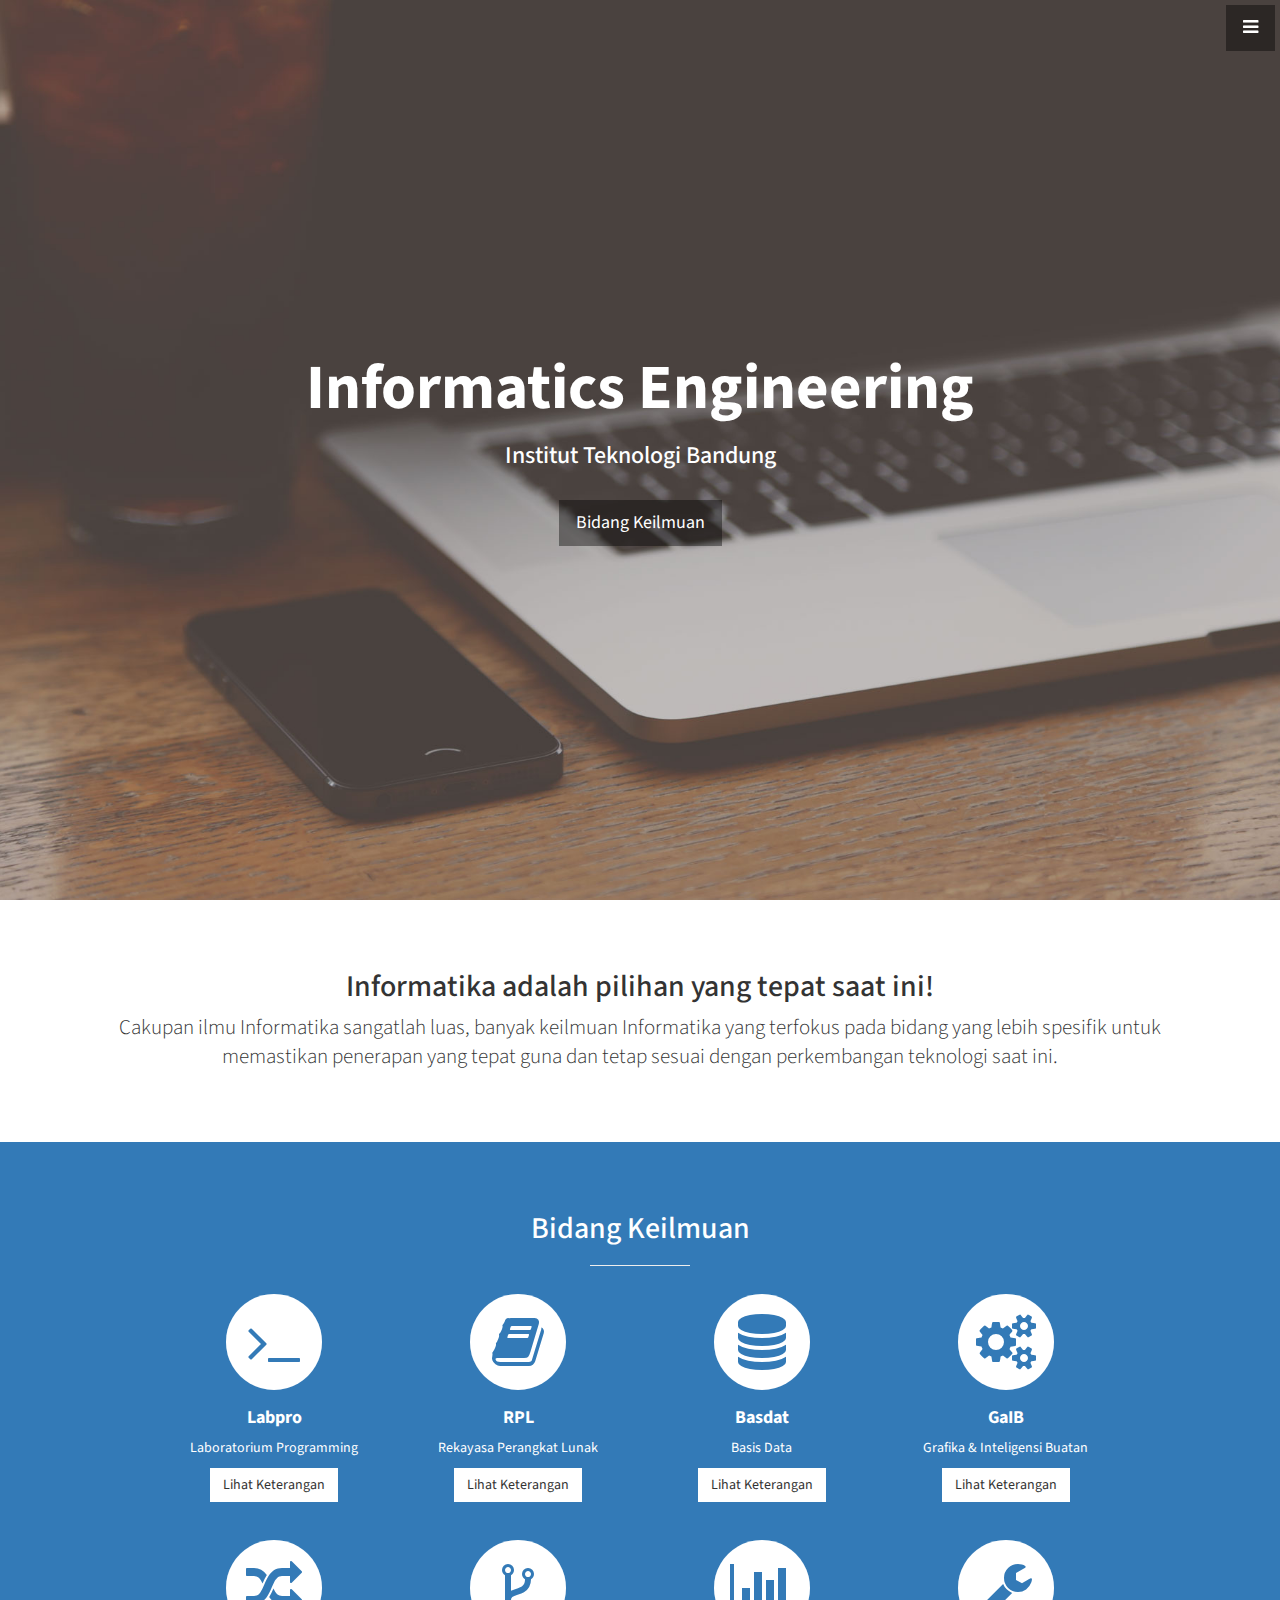
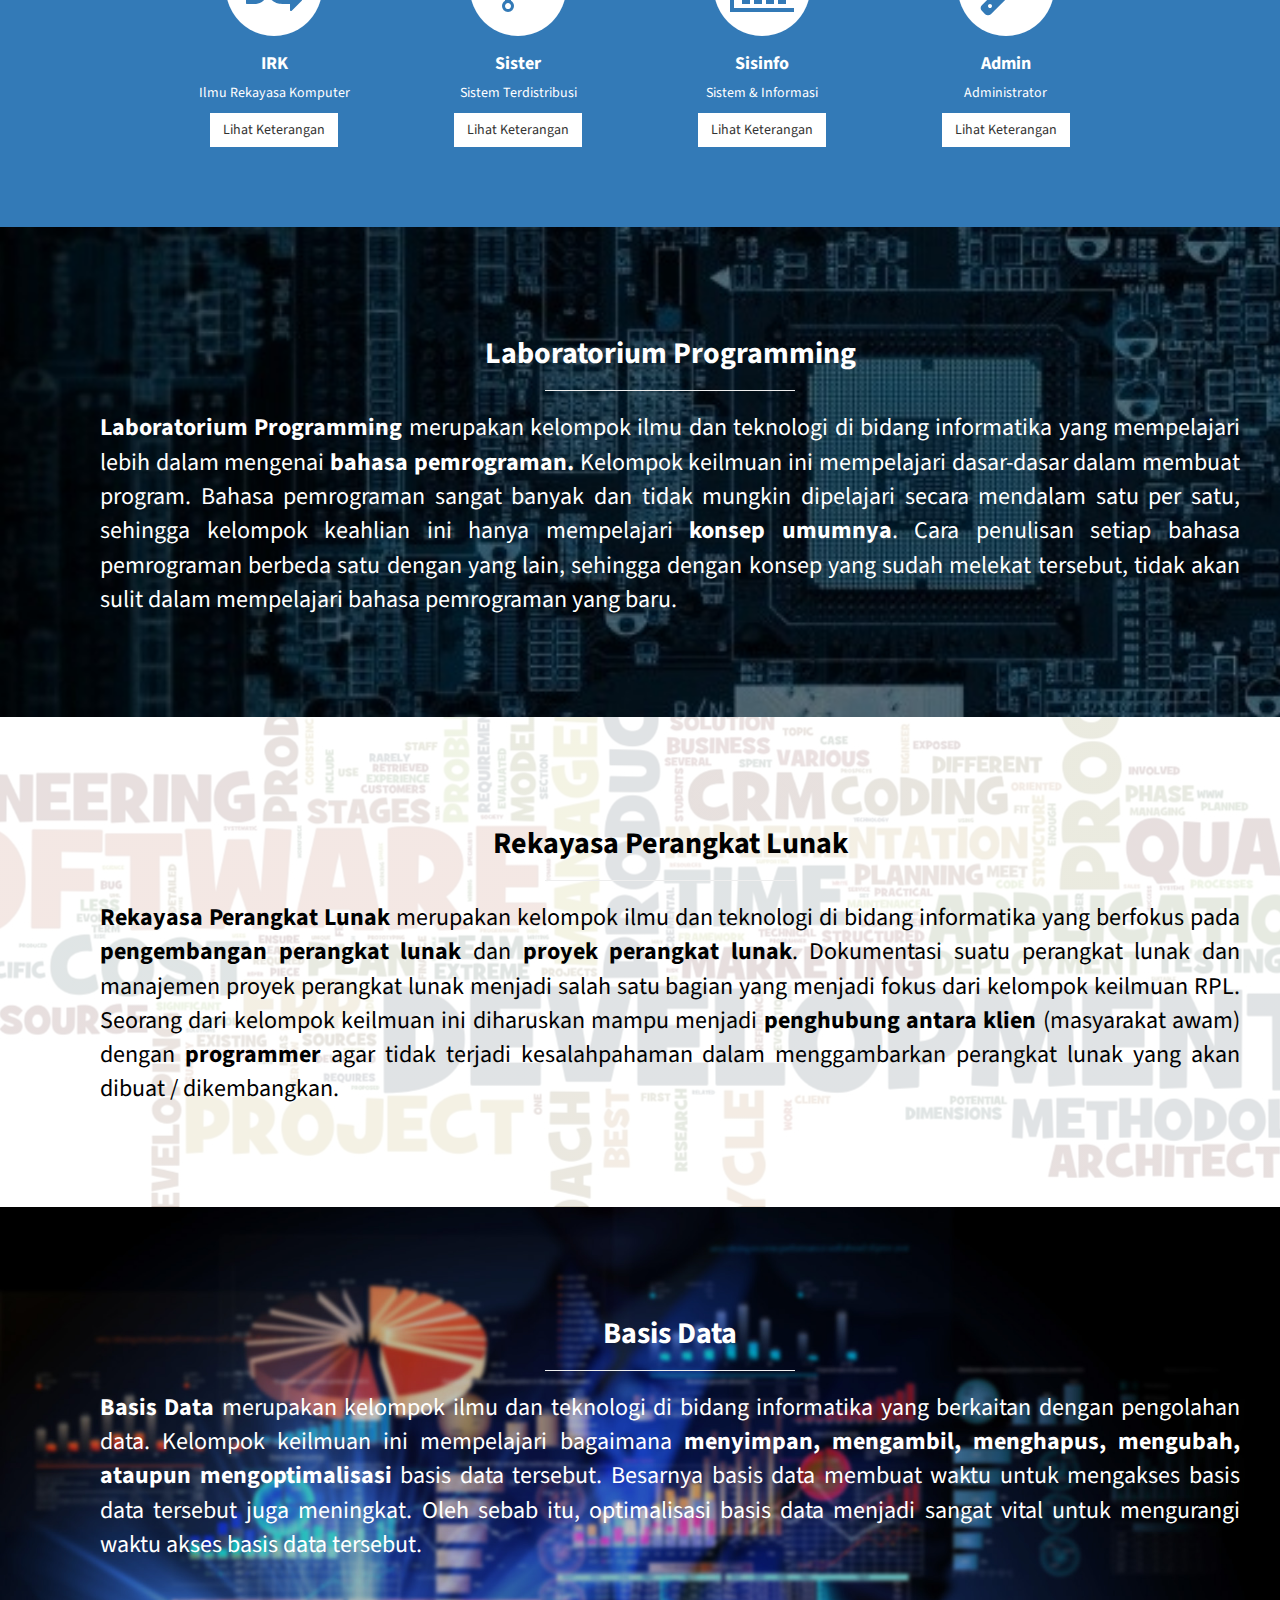
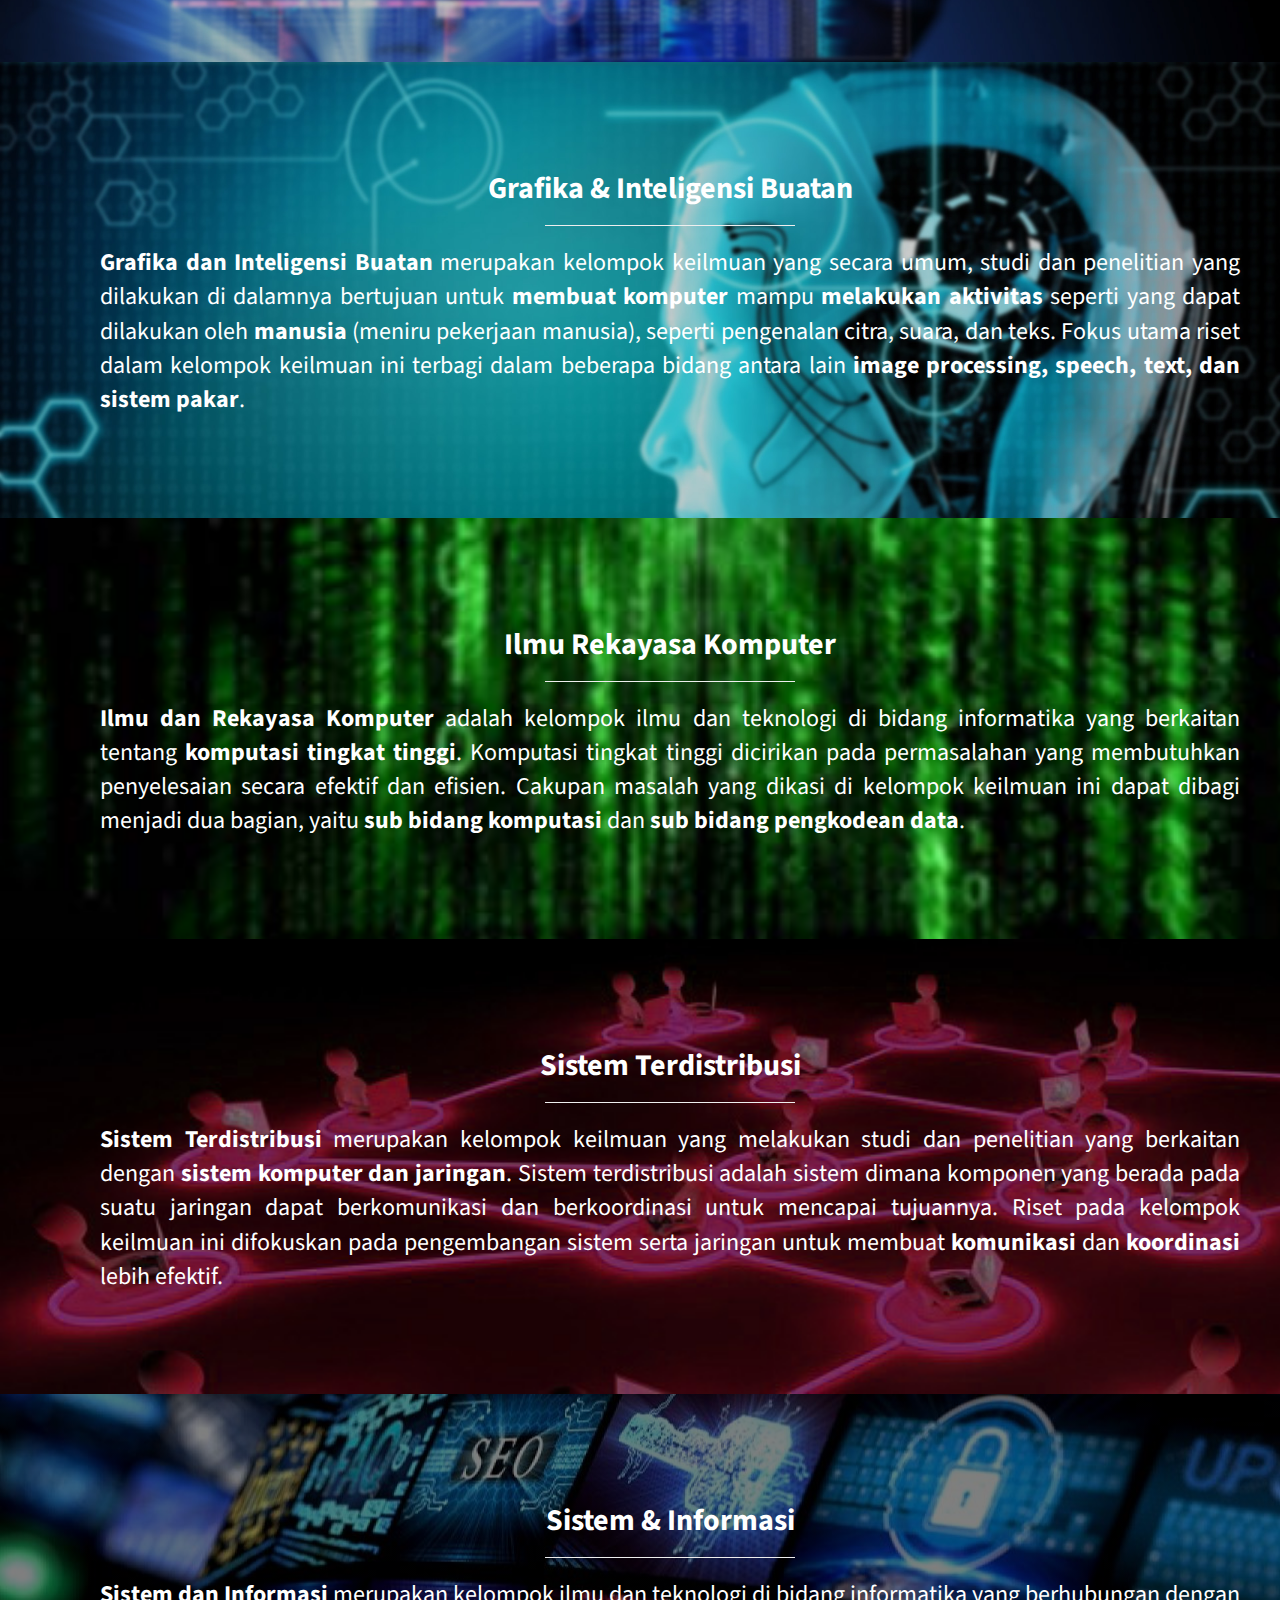
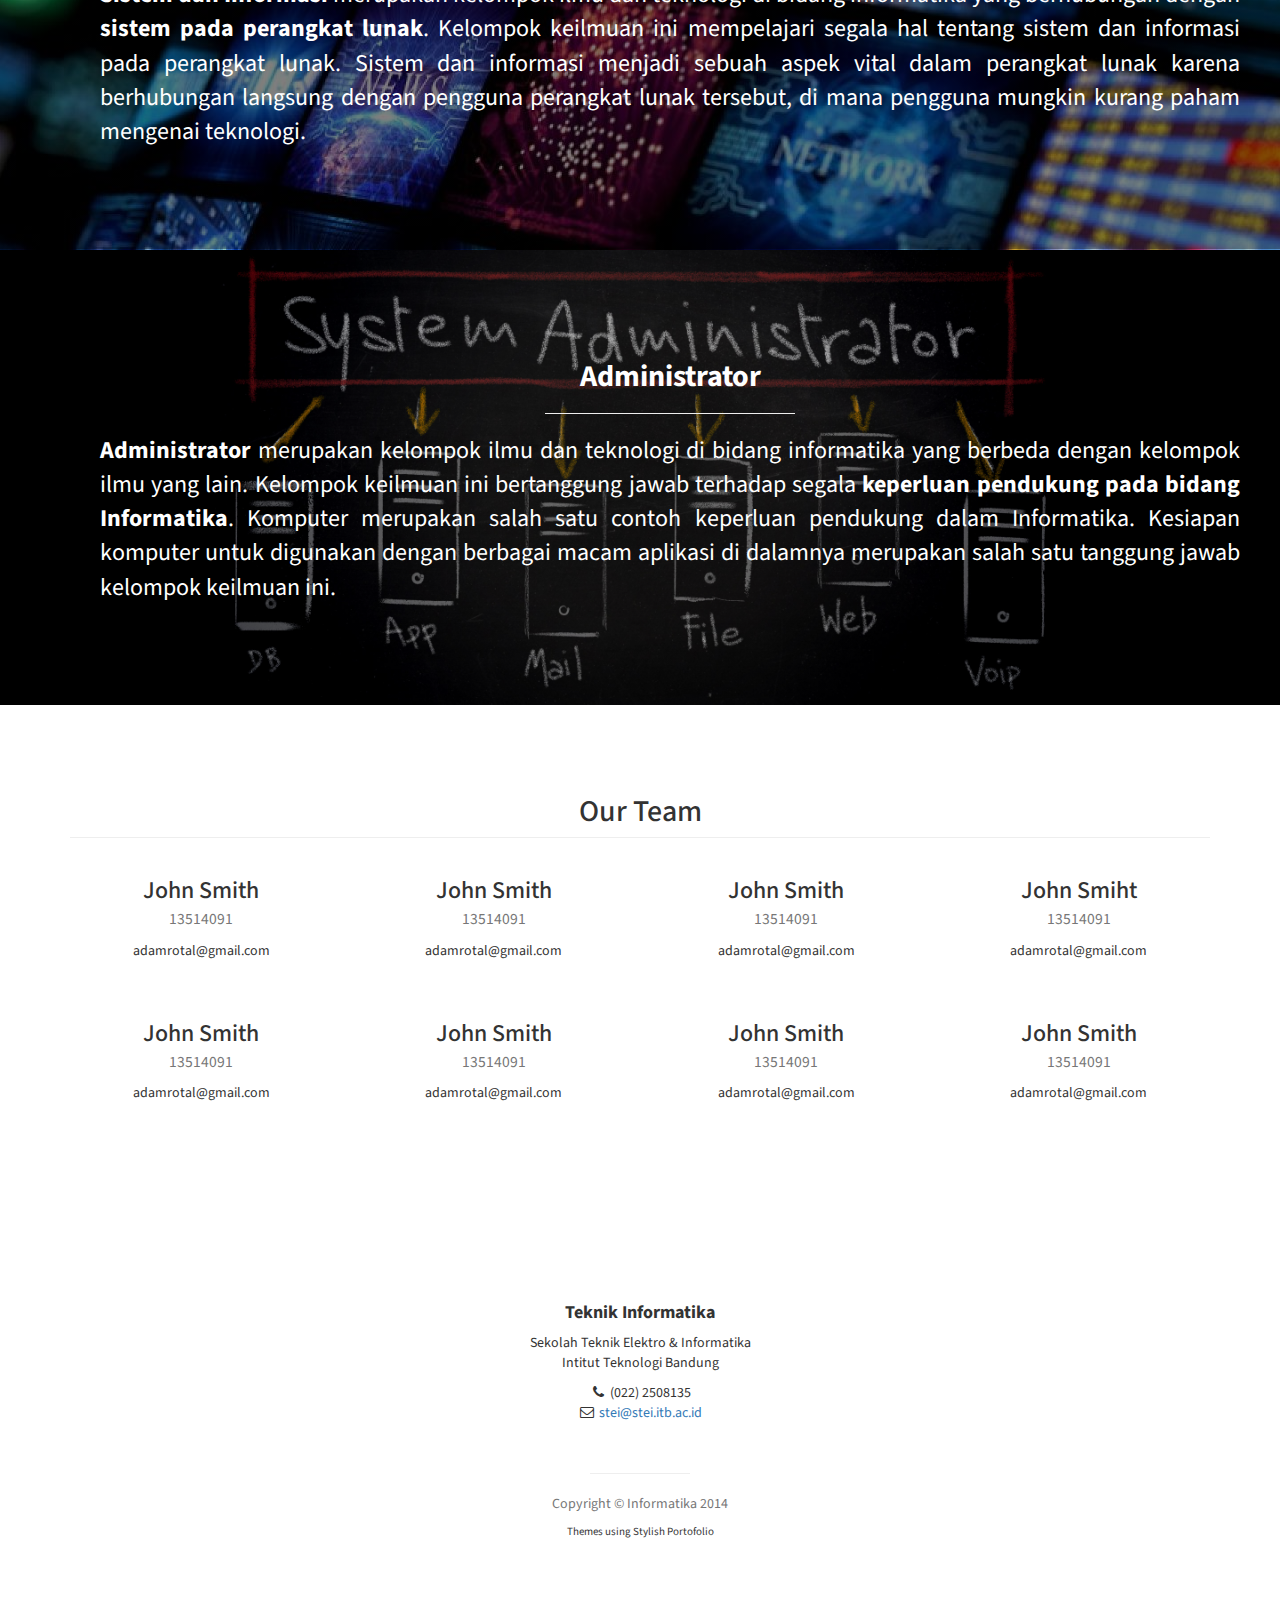
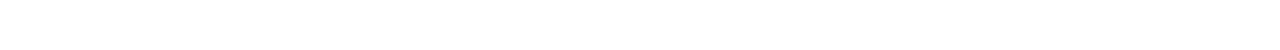
==== WebsitePsiper/index.html @ b6f02914 "edit sidebar" ====
<!DOCTYPE html>
<html lang="en">

<head>

    <meta charset="utf-8">
    <meta http-equiv="X-UA-Compatible" content="IE=edge">
    <meta name="viewport" content="width=device-width, initial-scale=1">
    <meta name="description" content="">
    <meta name="author" content="">

    <title>Website Informatika</title>

    <!-- Bootstrap Core CSS -->
    <link href="css/bootstrap.min.css" rel="stylesheet">

    <!-- Custom CSS -->
    <link href="css/stylish-portfolio.css" rel="stylesheet">

    <!-- Custom Fonts -->
    <link href="font-awesome/css/font-awesome.min.css" rel="stylesheet" type="text/css">
    <link href="https://fonts.googleapis.com/css?family=Source+Sans+Pro:300,400,700,300italic,400italic,700italic" rel="stylesheet" type="text/css">

</head>

<body>

    <!-- Navigation -->
    <a id="menu-toggle" href="#" class="btn btn-dark btn-lg toggle"><i class="fa fa-bars"></i></a>
    <nav id="sidebar-wrapper">
        <ul class="sidebar-nav">
            <a id="menu-close" href="#" class="btn btn-light btn-lg pull-right toggle"><i class="fa fa-times"></i></a>
            <li class="sidebar-brand">
                <a href="#top" onclick=$("#menu-close").click();>Home</a>
            </li>
            <li class="sidebar-brand">
                <a href="#about" onclick=$("#menu-close").click();>About</a>
            </li>
            <li class="sidebar-brand">
                <a href="#portfolio" onclick=$("#menu-close").click();>Our Team</a>
            </li>
            <li class="sidebar-brand">
                <a href="#contact" onclick=$("#menu-close").click();>Contact</a>
            </li>
        </ul>
    </nav>

    <!-- Header -->
    <header id="top" class="header" style="color:white">
        <div class="text-vertical-center">
            <h1>Informatics Engineering</h1>
            <h3>Institut Teknologi Bandung</h3>
            <br>
            <a href="#about" class="btn btn-dark btn-lg">Bidang Keilmuan</a>
        </div>
    </header>

    <!-- About -->
    <section id="about" class="about">
        <div class="container">
            <div class="row">
                <div class="col-lg-12 text-center">
                    <h2>Informatika adalah pilihan yang tepat saat ini!</h2>
                    <p class="lead">Cakupan ilmu Informatika sangatlah luas, banyak keilmuan Informatika yang terfokus pada bidang yang lebih spesifik untuk memastikan penerapan yang tepat guna dan tetap sesuai dengan perkembangan teknologi saat ini</a>.</p>
                </div>
            </div>
            <!-- /.row -->
        </div>
        <!-- /.container -->
    </section>

    <!-- Services -->
    <!-- The circle icons use Font Awesome's stacked icon classes. For more information, visit http://fontawesome.io/examples/ -->
    <section id="services" class="services bg-primary">
        <div class="container">
            <div class="row text-center">
                <div class="col-lg-10 col-lg-offset-1">
                    <h2>Bidang Keilmuan</h2>
                    <hr class="small">
                    <div class="row">
                        <div class="col-md-3 col-sm-6">
                            <div class="service-item">
                                <span class="fa-stack fa-4x">
                                <i class="fa fa-circle fa-stack-2x"></i>
                                <i class="fa fa-terminal fa-stack-1x text-primary"></i>
                            </span>
                                <h4>
                                    <strong>Labpro</strong>
                                </h4>
                                <p>Laboratorium Programming</p>
                                <a href="#labpro" class="btn btn-light">Lihat Keterangan</a>
                            </div>
                        </div>
                        <div class="col-md-3 col-sm-6">
                            <div class="service-item">
                                <span class="fa-stack fa-4x">
                                <i class="fa fa-circle fa-stack-2x"></i>
                                <i class="fa fa-book fa-stack-1x text-primary"></i>
                            </span>
                                <h4>
                                    <strong>RPL</strong>
                                </h4>
                                <p>Rekayasa Perangkat Lunak</p>
                                <a href="#rpl" class="btn btn-light">Lihat Keterangan</a>
                            </div>
                        </div>
                        <div class="col-md-3 col-sm-6">
                            <div class="service-item">
                                <span class="fa-stack fa-4x">
                                <i class="fa fa-circle fa-stack-2x"></i>
                                <i class="fa fa-database fa-stack-1x text-primary"></i>
                            </span>
                                <h4>
                                    <strong>Basdat</strong>
                                </h4>
                                <p>Basis Data</p>
                                <a href="#basdat" class="btn btn-light">Lihat Keterangan</a>
                            </div>
                        </div>
                        <div class="col-md-3 col-sm-6">
                            <div class="service-item">
                                <span class="fa-stack fa-4x">
                                <i class="fa fa-circle fa-stack-2x"></i>
                                <i class="fa fa-cogs fa-stack-1x text-primary"></i>
                            </span>
                                <h4>
                                    <strong>GaIB</strong>
                                </h4>
                                <p>Grafika &amp; Inteligensi Buatan</p>
                                <a href="#gaib" class="btn btn-light">Lihat Keterangan</a>
                            </div>
                        </div>
                        <div class="col-md-3 col-sm-6">
                            <div class="service-item">
                                <span class="fa-stack fa-4x">
                                <i class="fa fa-circle fa-stack-2x"></i>
                                <i class="fa fa-random fa-stack-1x text-primary"></i>
                            </span>
                                <h4>
                                    <strong>IRK</strong>
                                </h4>
                                <p>Ilmu Rekayasa Komputer</p>
                                <a href="#irk" class="btn btn-light">Lihat Keterangan</a>
                            </div>
                        </div>
                        <div class="col-md-3 col-sm-6">
                            <div class="service-item">
                                <span class="fa-stack fa-4x">
                                <i class="fa fa-circle fa-stack-2x"></i>
                                <i class="fa fa-code-fork fa-stack-1x text-primary"></i>
                            </span>
                                <h4>
                                    <strong>Sister</strong>
                                </h4>
                                <p>Sistem Terdistribusi</p>
                                <a href="#sister" class="btn btn-light">Lihat Keterangan</a>
                            </div>
                        </div>
                        <div class="col-md-3 col-sm-6">
                            <div class="service-item">
                                <span class="fa-stack fa-4x">
                                <i class="fa fa-circle fa-stack-2x"></i>
                                <i class="fa fa-bar-chart fa-stack-1x text-primary"></i>
                            </span>
                                <h4>
                                    <strong>Sisinfo</strong>
                                </h4>
                                <p>Sistem &amp; Informasi</p>
                                <a href="#sisinfo" class="btn btn-light">Lihat Keterangan</a>
                            </div>
                        </div>
                        <div class="col-md-3 col-sm-6">
                            <div class="service-item">
                                <span class="fa-stack fa-4x">
                                <i class="fa fa-circle fa-stack-2x"></i>
                                <i class="fa fa-wrench fa-stack-1x text-primary"></i>
                            </span>
                                <h4>
                                    <strong>Admin</strong>
                                </h4>
                                <p>Administrator</p>
                                <a href="#admin" class="btn btn-light">Lihat Keterangan</a>
                            </div>
                        </div>
                    
                    </div>
                    <!-- /.row (nested) -->
                </div>
                <!-- /.col-lg-10 -->
            </div>
            <!-- /.row -->
        </div>
        <!-- /.container -->
    </section>

    <!-- Labpro -->
    <section id="labpro" class="labpro" style="background-image: url(img/labpro.jpg); -o-background-size: cover;-webkit-background-size: cover; -moz-background-size: cover;">
        <div class="container">
            <div class="row">
                <div class="col-lg-12 text-center" style="Margin:30px; color:white">
					<br><br><br>
                    <h2><b>Laboratorium Programming</b></h2><hr style="width:250px">
                    <p style="text-align: justify; font-size:x-large"><b>Laboratorium Programming</b> merupakan kelompok ilmu dan teknologi di bidang informatika yang mempelajari lebih dalam mengenai <b>bahasa pemrograman.</b> Kelompok keilmuan ini mempelajari dasar-dasar dalam membuat program. Bahasa pemrograman sangat banyak dan tidak mungkin dipelajari secara mendalam satu per satu, sehingga kelompok keahlian ini hanya mempelajari <b>konsep umumnya</b>. Cara penulisan setiap bahasa pemrograman berbeda satu dengan yang lain, sehingga dengan konsep yang sudah melekat tersebut, tidak akan sulit dalam mempelajari bahasa pemrograman yang baru</a>.</p>
					<br><br><br>
				</div>
            </div>
            <!-- /.row -->
        </div>
        <!-- /.container -->
    </section>

    <!-- PRL -->
    <section id="rpl" class="rpl" style="background: linear-gradient(rgba(255, 255, 255, 0.85), rgba(255, 255, 255, 0.85)), url(img/rpl.jpg); background-position: center;">
        <div class="container">
            <div class="row">
                <div class="col-lg-12 text-center" style="Margin:30px; color:black;">
                    <br><br><br>
                    <h2><b>Rekayasa Perangkat Lunak</b></h2><hr style="width:250px">
                    <p style="text-align: justify; font-size:x-large"><b>Rekayasa Perangkat Lunak</b> merupakan kelompok ilmu dan teknologi di bidang informatika yang berfokus pada <b>pengembangan perangkat lunak</b> dan <b>proyek perangkat lunak</b>. Dokumentasi suatu perangkat lunak dan manajemen proyek perangkat lunak menjadi salah satu bagian yang menjadi fokus dari kelompok keilmuan RPL. Seorang dari kelompok keilmuan ini diharuskan mampu menjadi <b>penghubung antara klien</b> (masyarakat awam) dengan <b>programmer</b> agar tidak terjadi kesalahpahaman dalam menggambarkan perangkat lunak yang akan dibuat / dikembangkan</a>.</p>
                    <br><br><br>
               </div>
            </div>
            <!-- /.row -->
        </div>
        <!-- /.container -->
    </section>

    <!-- Basdat -->
    <section id="basdat" class="basdat" style="background-image: url(img/basdat.jpg); -o-background-size: cover;-webkit-background-size: cover; -moz-background-size: cover;">
        <div class="container">
            <div class="row">
                <div class="col-lg-12 text-center" style="Margin:30px; color:white">
					<br><br><br>
                    <h2><b>Basis Data</b></h2><hr style="width:250px">
                    <p style="text-align: justify; font-size:x-large"><b>Basis Data</b> merupakan kelompok ilmu dan teknologi di bidang informatika yang berkaitan dengan pengolahan data. Kelompok keilmuan ini mempelajari bagaimana <b>menyimpan, mengambil, menghapus, mengubah, ataupun mengoptimalisasi</b> basis data tersebut. Besarnya basis data membuat waktu untuk mengakses basis data tersebut juga meningkat. Oleh sebab itu, optimalisasi basis data menjadi sangat vital untuk mengurangi waktu akses basis data tersebut</a>.</p>
					<br><br><br>
				</div>
            </div>
            <!-- /.row -->
        </div>
        <!-- /.container -->
    </section>

    <!-- GAIB -->
    <section id="gaib" class="gaib" style="background-image: url(img/gaib.jpg); -o-background-size: cover;-webkit-background-size: cover; -moz-background-size: cover;">
        <div class="container">
            <div class="row">
                <div class="col-lg-12 text-center" style="Margin:30px; color:white">
					<br><br><br>
                    <h2><b>Grafika &amp; Inteligensi Buatan</b></h2><hr style="width:250px">
                    <p style="text-align: justify; font-size:x-large"><b>Grafika dan Inteligensi Buatan</b> merupakan kelompok keilmuan yang secara umum, studi dan penelitian yang dilakukan di dalamnya bertujuan untuk <b>membuat komputer</b> mampu <b>melakukan aktivitas</b> seperti yang dapat dilakukan oleh <b>manusia</b> (meniru pekerjaan manusia), seperti pengenalan citra, suara, dan teks. Fokus utama riset dalam kelompok keilmuan ini terbagi dalam beberapa bidang antara lain <b>image processing, speech, text, dan sistem pakar</b></a>.</p>
					<br><br><br>
				</div>
            </div>
            <!-- /.row -->
        </div>
        <!-- /.container -->
    </section>

    <!-- IRK -->
    <section id="irk" class="irk" style="background-image: url(img/irk.jpg); -o-background-size: cover;-webkit-background-size: cover; -moz-background-size: cover;">
        <div class="container">
            <div class="row">
                <div class="col-lg-12 text-center" style="Margin:30px; color:white">
                    <br><br><br>
					<h2><b>Ilmu Rekayasa Komputer</b></h2><hr style="width:250px">
                    <p style="text-align: justify; font-size:x-large"><b>Ilmu dan Rekayasa Komputer</b> adalah kelompok ilmu dan teknologi di bidang informatika yang berkaitan tentang <b>komputasi tingkat tinggi</b>. Komputasi tingkat tinggi dicirikan pada permasalahan yang membutuhkan penyelesaian secara efektif dan efisien. Cakupan masalah yang dikasi di kelompok keilmuan ini dapat dibagi menjadi dua bagian, yaitu <b>sub bidang komputasi</b> dan <b>sub bidang pengkodean data</b></a>.</p>
					<br><br><br>
                </div>
            </div>
            <!-- /.row -->
        </div>
        <!-- /.container -->
    </section>

    <!-- Sister -->
    <section id="sister" class="sister" style="background-image: url(img/sister.jpg); -o-background-size: cover;-webkit-background-size: cover; -moz-background-size: cover;">
        <div class="container">
            <div class="row">
                <div class="col-lg-12 text-center" style="Margin:30px; color:white">
					<br><br><br>
                    <h2><b>Sistem Terdistribusi</b></h2><hr style="width:250px">
                    <p style="text-align: justify; font-size:x-large"><b>Sistem Terdistribusi</b> merupakan kelompok keilmuan yang melakukan studi dan penelitian yang berkaitan dengan <b>sistem komputer dan jaringan</b>. Sistem terdistribusi adalah sistem dimana komponen yang berada pada suatu jaringan dapat berkomunikasi dan berkoordinasi untuk mencapai tujuannya. Riset pada kelompok keilmuan ini difokuskan pada pengembangan sistem serta jaringan untuk membuat <b>komunikasi</b> dan <b>koordinasi</b> lebih efektif</a>.</p>
					<br><br><br>
				</div>
            </div>
            <!-- /.row -->
        </div>
        <!-- /.container -->
    </section>

    <!-- Sisinfo -->
    <section id="sisinfo" class="sisinfo" style="background: linear-gradient(rgba(0, 0, 0, 0.5), rgba(0, 0, 0, 0.5)), url(img/si.jpg); background-position: bottom;">
        <div class="container">
            <div class="row">
                <div class="col-lg-12 text-center" style="Margin:30px; color:white">
					<br><br><br>
					<h2><b>Sistem &amp; Informasi</b></h2><hr style="width:250px">
                   <p style="text-align: justify; font-size:x-large"><b>Sistem dan Informasi</b> merupakan kelompok ilmu dan teknologi di bidang informatika yang berhubungan dengan <b>sistem pada perangkat lunak</b>. Kelompok keilmuan ini mempelajari segala hal tentang sistem dan informasi pada perangkat lunak. Sistem dan informasi menjadi sebuah aspek vital dalam perangkat lunak karena berhubungan langsung dengan pengguna perangkat lunak tersebut, di mana pengguna mungkin kurang paham mengenai teknologi</a>.</p>
					<br><br><br>
				</div>
            </div>
            <!-- /.row -->
        </div>
        <!-- /.container -->
    </section>

    <!-- Admin -->
    <section id="admin" class="admin" style="background: linear-gradient(rgba(0,0,0,0.3), rgba(0, 0, 0, 0.3)), url(img/admin1.jpg), linear-gradient(rgba(0,0,0,1), rgba(0, 0, 0, 1)); -o-background-size: auto 100%;-webkit-background-size: auto 100%; -moz-background-size: auto 100%; background-repeat: no-repeat; background-position: center;">
        <div class="container">
            <div class="row">
                <div class="col-lg-12 text-center" style="Margin:30px; color:white">
					<br><br><br>
                    <h2><b>Administrator</b></h2><hr style="width:250px">
                    <p style="text-align: justify; font-size:x-large"><b>Administrator</b> merupakan kelompok ilmu dan teknologi di bidang informatika yang berbeda dengan kelompok ilmu yang lain. Kelompok keilmuan ini bertanggung jawab terhadap segala <b>keperluan pendukung pada bidang Informatika</b>. Komputer merupakan salah satu contoh keperluan pendukung dalam Informatika. Kesiapan komputer untuk digunakan dengan berbagai macam aplikasi di dalamnya merupakan salah satu tanggung jawab kelompok keilmuan ini</a>.</p>
					<br><br><br>
				</div>
            </div>
            <!-- /.row -->
        </div>
        <!-- /.container -->
    </section> 

    <!-- Portfolio -->
    <section id="portfolio" class="portfolio">
        <div class="container">
            <div class="row">
                 <div class="col-lg-12">
                    <h2 class="page-header"><center>Our Team</center></h2>
                </div>
                <div class="col-lg-3 col-sm-6 text-center" style="margin-bottom: 30px;">
                    <img class="img-circle img-responsive img-center" src="http://placehold.it/200x200" alt="">
                    <h3>John Smith<br>
                        <small>13514091</small>
                    </h3>
                    <p>adamrotal@gmail.com</p>
                </div>
                <div class="col-lg-3 col-sm-6 text-center" style="margin-bottom: 30px;">
                    <img class="img-circle img-responsive img-center" src="http://placehold.it/200x200" alt="">
                    <h3>John Smith<br>
                        <small>13514091</small>
                    </h3>
                    <p>adamrotal@gmail.com</p>
                </div>
                <div class="col-lg-3 col-sm-6 text-center" style="margin-bottom: 30px;">
                    <img class="img-circle img-responsive img-center" src="http://placehold.it/200x200" alt="">
                    <h3>John Smith<br>
                        <small>13514091</small>
                    </h3>
                    <p>adamrotal@gmail.com</p>
                </div>
                <div class="col-lg-3 col-sm-6 text-center" style="margin-bottom: 30px;">
                    <img class="img-circle img-responsive img-center" src="http://placehold.it/200x200" alt="">
                    <h3>John Smiht<br>
                        <small>13514091</small>
                    </h3>
                    <p>adamrotal@gmail.com</p>
                </div>
                <div class="col-lg-3 col-sm-6 text-center" style="margin-bottom: 30px;">
                    <img class="img-circle img-responsive img-center" src="http://placehold.it/200x200" alt="">
                    <h3>John Smith<br>
                        <small>13514091</small>
                    </h3>
                    <p>adamrotal@gmail.com</p>
                </div>
                <div class="col-lg-3 col-sm-6 text-center" style="margin-bottom: 30px;">
                    <img class="img-circle img-responsive img-center" src="http://placehold.it/200x200" alt="">
                    <h3>John Smith<br>
                        <small>13514091</small>
                    </h3>
                    <p>adamrotal@gmail.com</p>
                </div>
                <div class="col-lg-3 col-sm-6 text-center" style="margin-bottom: 30px;">
                    <img class="img-circle img-responsive img-center" src="http://placehold.it/200x200" alt="">
                    <h3>John Smith<br>
                        <small>13514091</small>
                    </h3>
                    <p>adamrotal@gmail.com</p>
                </div>
                <div class="col-lg-3 col-sm-6 text-center" style="margin-bottom: 30px;">
                    <img class="img-circle img-responsive img-center" src="http://placehold.it/200x200" alt="">
                    <h3>John Smith<br>
                        <small>13514091</small>
                    </h3>
                    <p>adamrotal@gmail.com</p>
                </div>
                <!-- /.col-lg-10 -->
            </div>
            <!-- /.row -->
        </div>
        <!-- /.container -->
    </section>

    <!-- Footer -->
    <footer>
        <div id="contact" class="container">
            <div class="row">
                <div class="col-lg-10 col-lg-offset-1 text-center">
                    <h4><strong>Teknik Informatika</strong>
                    </h4>
                    <p>Sekolah Teknik Elektro &amp; Informatika
                        <br>Intitut Teknologi Bandung</p>
                    <ul class="list-unstyled">
                        <li><i class="fa fa-phone fa-fw"></i> (022) 2508135</li>
                        <li><i class="fa fa-envelope-o fa-fw"></i> <a href="mailto:stei@stei.itb.ac.id">stei@stei.itb.ac.id</a>
                        </li>
                    </ul>
                    <br>
                    <hr class="small">
                    <p class="text-muted">Copyright &copy; Informatika 2014</p>
                    <p style="font-size:11px">Themes using Stylish Portofolio</p> 
                </div>
            </div>
        </div>
        <a id="to-top" href="#top" class="btn btn-dark btn-lg"><i class="fa fa-chevron-up fa-fw fa-1x"></i></a>
    </footer>

    <!-- jQuery -->
    <script src="js/jquery.js"></script>

    <!-- Bootstrap Core JavaScript -->
    <script src="js/bootstrap.min.js"></script>

    <!-- Custom Theme JavaScript -->
    <script>
    // Closes the sidebar menu
    $("#menu-close").click(function(e) {
        e.preventDefault();
        $("#sidebar-wrapper").toggleClass("active");
    });
    // Opens the sidebar menu
    $("#menu-toggle").click(function(e) {
        e.preventDefault();
        $("#sidebar-wrapper").toggleClass("active");
    });
    // Scrolls to the selected menu item on the page
    $(function() {
        $('a[href*=#]:not([href=#],[data-toggle],[data-target],[data-slide])').click(function() {
            if (location.pathname.replace(/^\//, '') == this.pathname.replace(/^\//, '') || location.hostname == this.hostname) {
                var target = $(this.hash);
                target = target.length ? target : $('[name=' + this.hash.slice(1) + ']');
                if (target.length) {
                    $('html,body').animate({
                        scrollTop: target.offset().top
                    }, 1000);
                    return false;
                }
            }
        });
    });
    //#to-top button appears after scrolling
    var fixed = false;
    $(document).scroll(function() {
        if ($(this).scrollTop() > 250) {
            if (!fixed) {
                fixed = true;
                // $('#to-top').css({position:'fixed', display:'block'});
                $('#to-top').show("slow", function() {
                    $('#to-top').css({
                        position: 'fixed',
                        display: 'block'
                    });
                });
            }
        } else {
            if (fixed) {
                fixed = false;
                $('#to-top').hide("slow", function() {
                    $('#to-top').css({
                        display: 'none'
                    });
                });
            }
        }
    });
    // Disable Google Maps scrolling
    // See http://stackoverflow.com/a/25904582/1607849
    // Disable scroll zooming and bind back the click event
    var onMapMouseleaveHandler = function(event) {
        var that = $(this);
        that.on('click', onMapClickHandler);
        that.off('mouseleave', onMapMouseleaveHandler);
        that.find('iframe').css("pointer-events", "none");
    }
    var onMapClickHandler = function(event) {
            var that = $(this);
            // Disable the click handler until the user leaves the map area
            that.off('click', onMapClickHandler);
            // Enable scrolling zoom
            that.find('iframe').css("pointer-events", "auto");
            // Handle the mouse leave event
            that.on('mouseleave', onMapMouseleaveHandler);
        }
        // Enable map zooming with mouse scroll when the user clicks the map
    $('.map').on('click', onMapClickHandler);
    </script>

</body>

</html>
---- WebsitePsiper/css/stylish-portfolio.css ----
/*!
 * Start Bootstrap - Stylish Portfolio (http://startbootstrap.com/)
 * Copyright 2013-2016 Start Bootstrap
 * Licensed under MIT (https://github.com/BlackrockDigital/startbootstrap/blob/gh-pages/LICENSE)
 */

/* Global Styles */

html,
body {
    width: 100%;
    height: 100%;
}

body {
    font-family: "Source Sans Pro","Helvetica Neue",Helvetica,Arial,sans-serif;
}

.text-vertical-center {
    display: table-cell;
    text-align: center;
    vertical-align: middle;
}

.text-vertical-center h1 {
    margin: 0;
    padding: 0;
    font-size: 4.5em;
    font-weight: 700;
}

/* Custom Button Styles */

.btn-dark {
    border-radius: 0;
    color: #fff;
    background-color: rgba(0,0,0,0.4);
}

.btn-dark:hover,
.btn-dark:focus,
.btn-dark:active {
    color: #fff;
    background-color: rgba(0,0,0,0.7);
}

.btn-light {
    border-radius: 0;
    color: #333;
    background-color: rgb(255,255,255);
}

.btn-light:hover,
.btn-light:focus,
.btn-light:active {
    color: #333;
    background-color: rgba(255,255,255,0.8);
}

/* Custom Horizontal Rule */

hr.small {
    max-width: 100px;
}

/* Side Menu */

#sidebar-wrapper {
    z-index: 1000;
    position: fixed;
    right: 0;
    width: 250px;
    height: 100%;
    transform: translateX(250px);
    overflow-y: auto;
    background: #222;
    -webkit-transition: all 0.4s ease 0s;
    -moz-transition: all 0.4s ease 0s;
    -ms-transition: all 0.4s ease 0s;
    -o-transition: all 0.4s ease 0s;
    transition: all 0.4s ease 0s;
}

.sidebar-nav {
    position: absolute;
    top: 0;
    width: 250px;
    margin: 0;
    padding: 0;
    list-style: none;
}

.sidebar-nav li {
    text-indent: 20px;
    line-height: 40px;
}

.sidebar-nav li a {
    display: block;
    text-decoration: none;
    color: #999;
}

.sidebar-nav li a:hover {
    text-decoration: none;
    color: #fff;
    background: rgba(255,255,255,0.2);
}

.sidebar-nav li a:active,
.sidebar-nav li a:focus {
    text-decoration: none;
}

.sidebar-nav > .sidebar-brand {
    height: 55px;
    font-size: 18px;
    line-height: 55px;
}

.sidebar-nav > .sidebar-brand a {
    color: #999;
}

.sidebar-nav > .sidebar-brand a:hover {
    color: #fff;
    background: none;
}

#menu-toggle {
    z-index: 1;
    position: fixed;
    top: 0;
    right: 0;
}

#sidebar-wrapper.active {
    right: 250px;
    width: 250px;
    -webkit-transition: all 0.4s ease 0s;
    -moz-transition: all 0.4s ease 0s;
    -ms-transition: all 0.4s ease 0s;
    -o-transition: all 0.4s ease 0s;
    transition: all 0.4s ease 0s;
}

.toggle {
    margin: 5px 5px 0 0;
}

/* Header */

.header {
    display: table;
    position: relative;
    width: 100%;
    height: 100%;
    background: url(../img/bg.jpg) no-repeat center center scroll;
    -webkit-background-size: cover;
    -moz-background-size: cover;
    background-size: cover;
    -o-background-size: cover;
}

/* About */

.about {
    padding: 50px 0;
}

/* Services */

.services {
    padding: 50px 0;
}

.service-item {
    margin-bottom: 30px;
}

/* Callout */

.callout {
    display: table;
    width: 100%;
    height: 400px;
    color: #fff;
    background: url(../img/callout.jpg) no-repeat center center scroll;
    -webkit-background-size: cover;
    -moz-background-size: cover;
    background-size: cover;
    -o-background-size: cover;
}

/* Portfolio */

.portfolio {
    padding: 50px 0;
}

.portfolio-item {
    margin-bottom: 30px;
}

.img-portfolio {
    margin: 0 auto;
}

.img-portfolio:hover {
    opacity: 0.8;
}

/* Call to Action */

.call-to-action {
    padding: 50px 0;
}

.call-to-action .btn {
    margin: 10px;
}

/* Map */

.map {
    height: 500px;
}

@media(max-width:768px) {
    .map {
        height: 75%;
    }
}

.map iframe {
    pointer-events: none;
}

/* Footer */

footer {
    padding: 100px 0;
}

#to-top {
  display: none;
  position: fixed;
  bottom: 5px;
  right: 5px;
}

.img-center {
    margin: 0 auto;
}
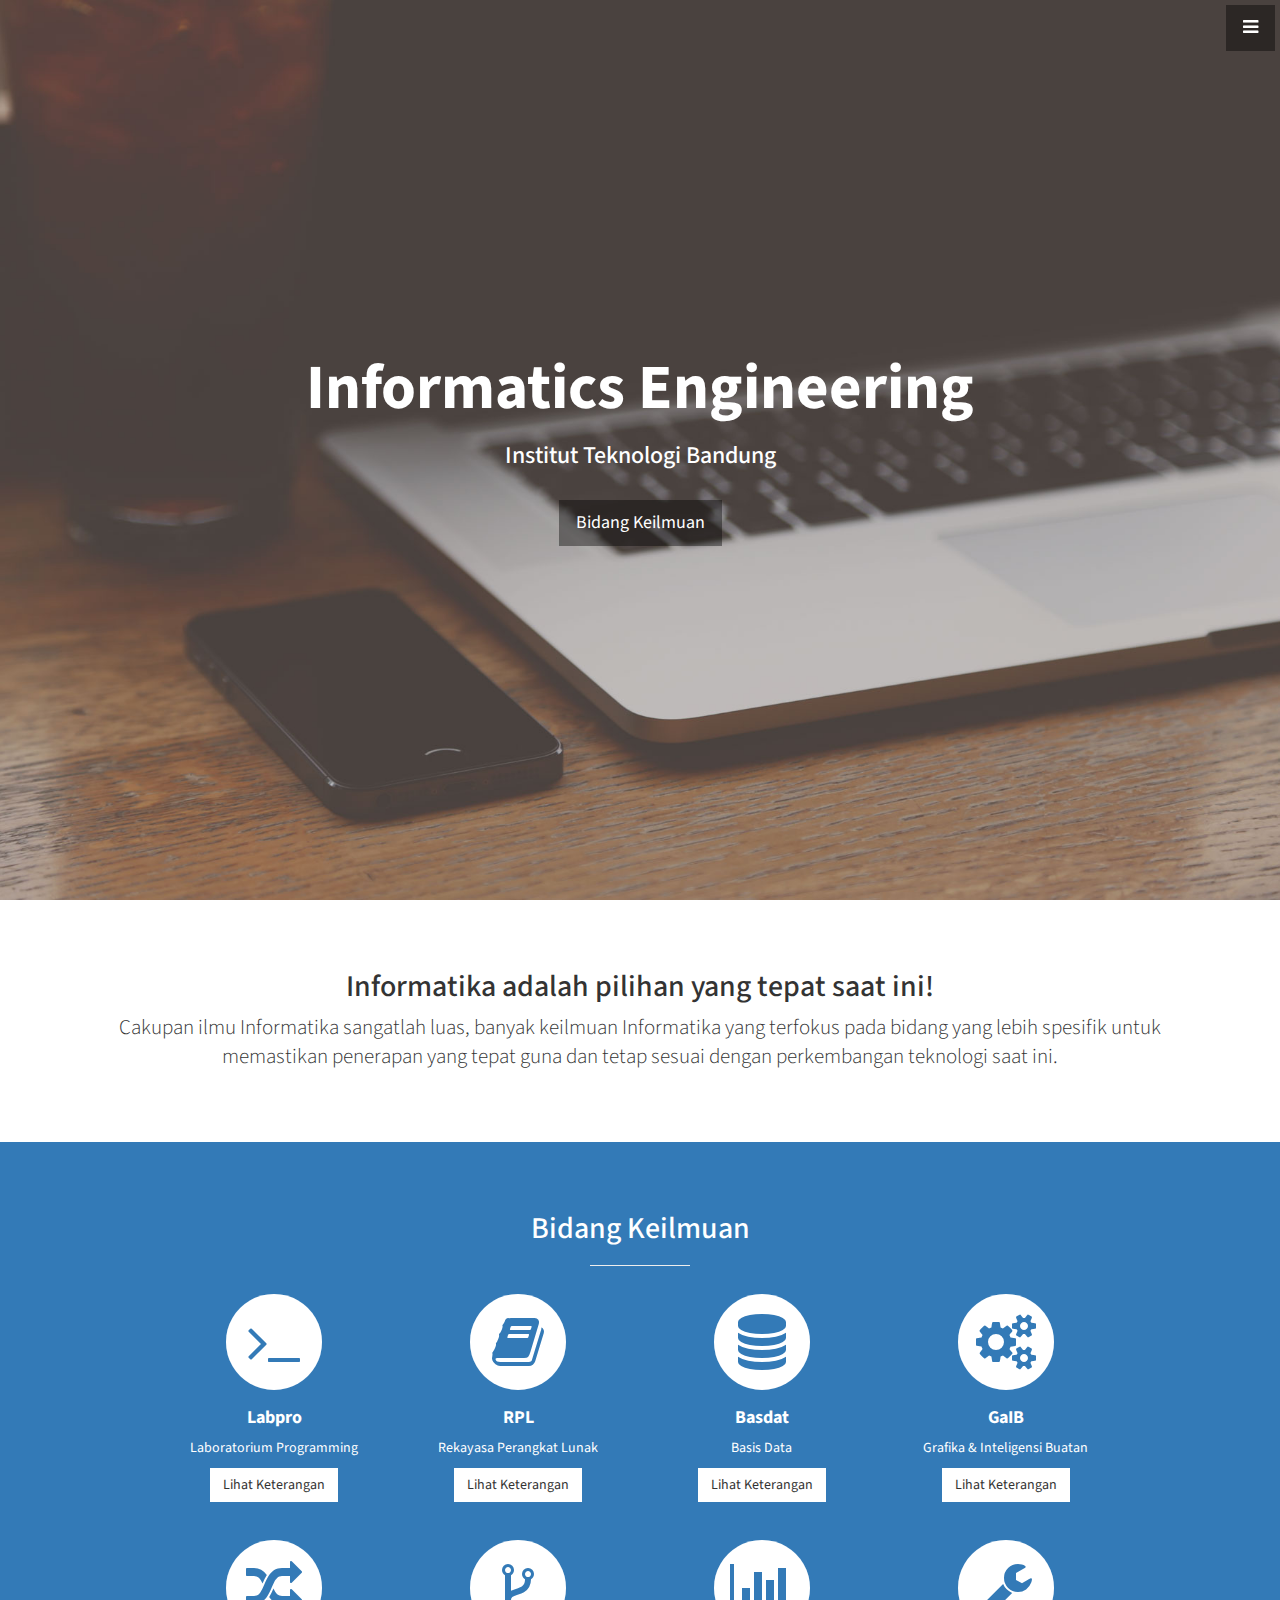
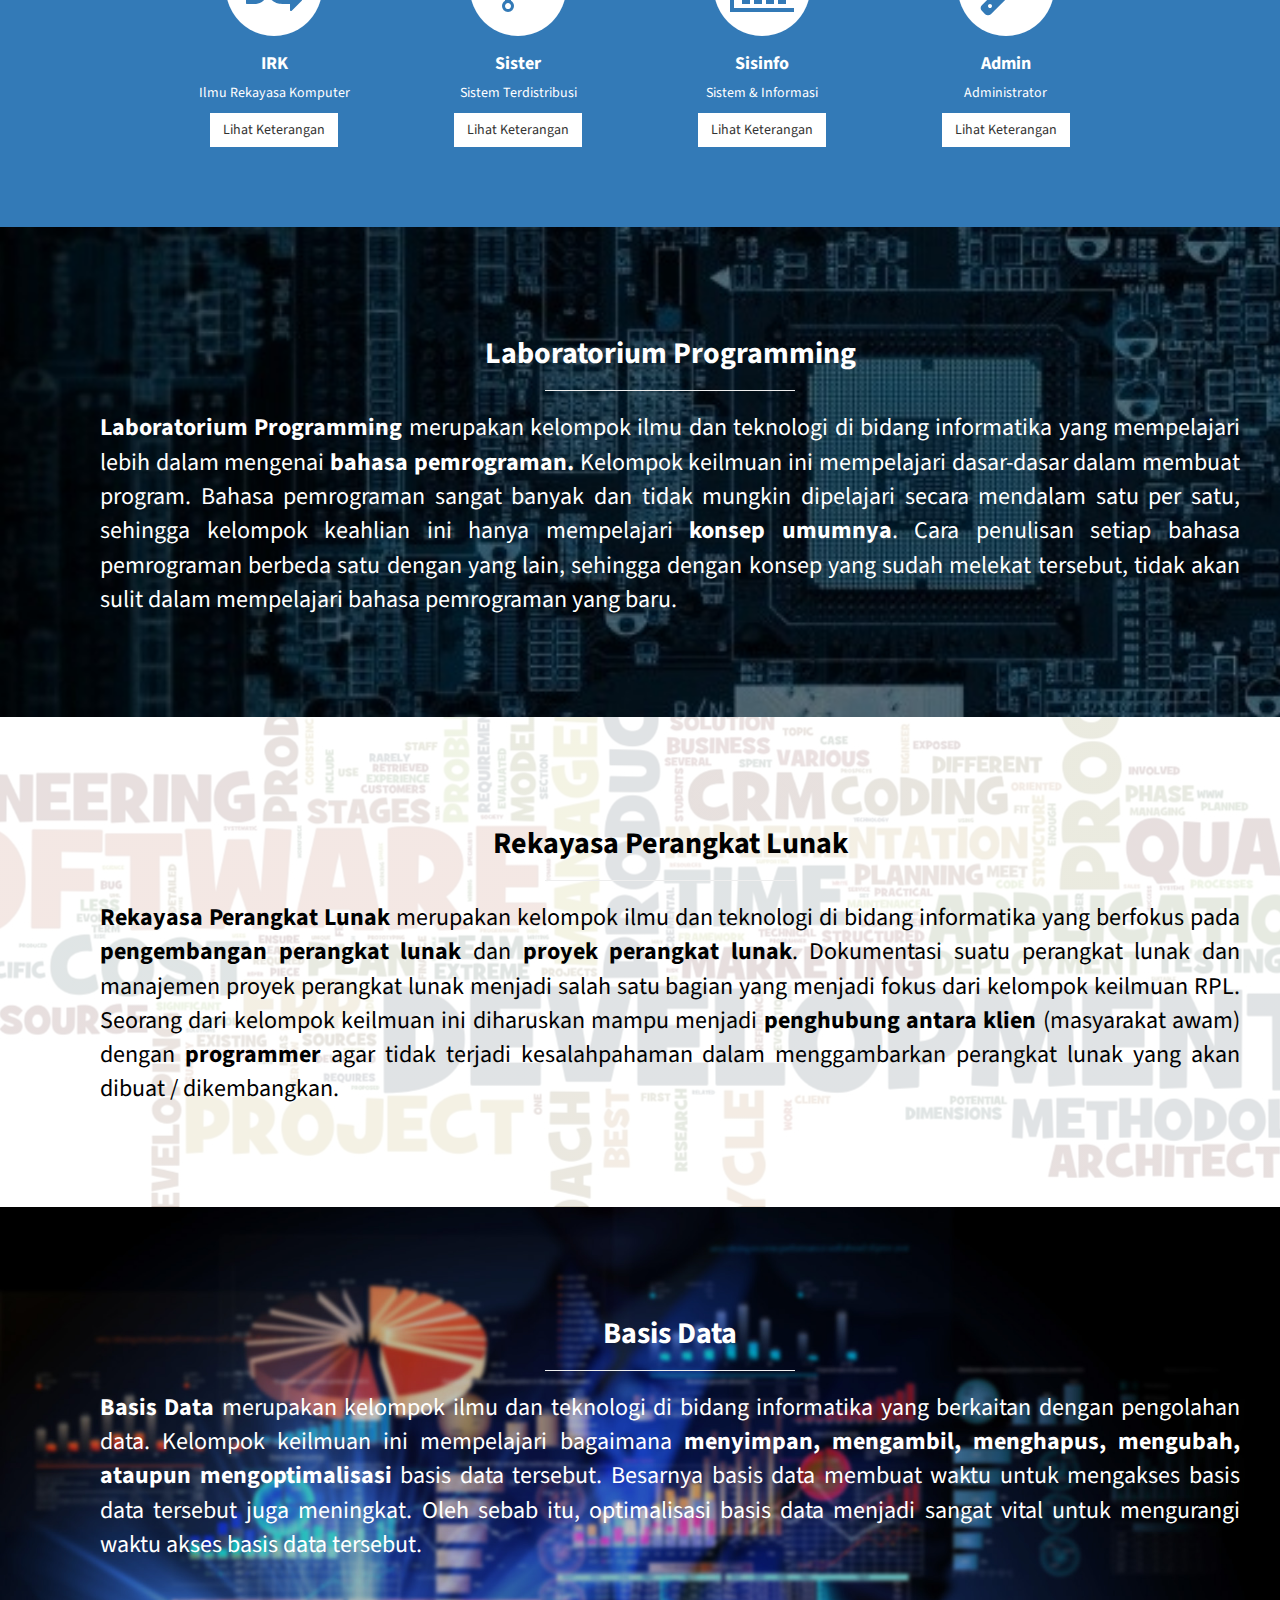
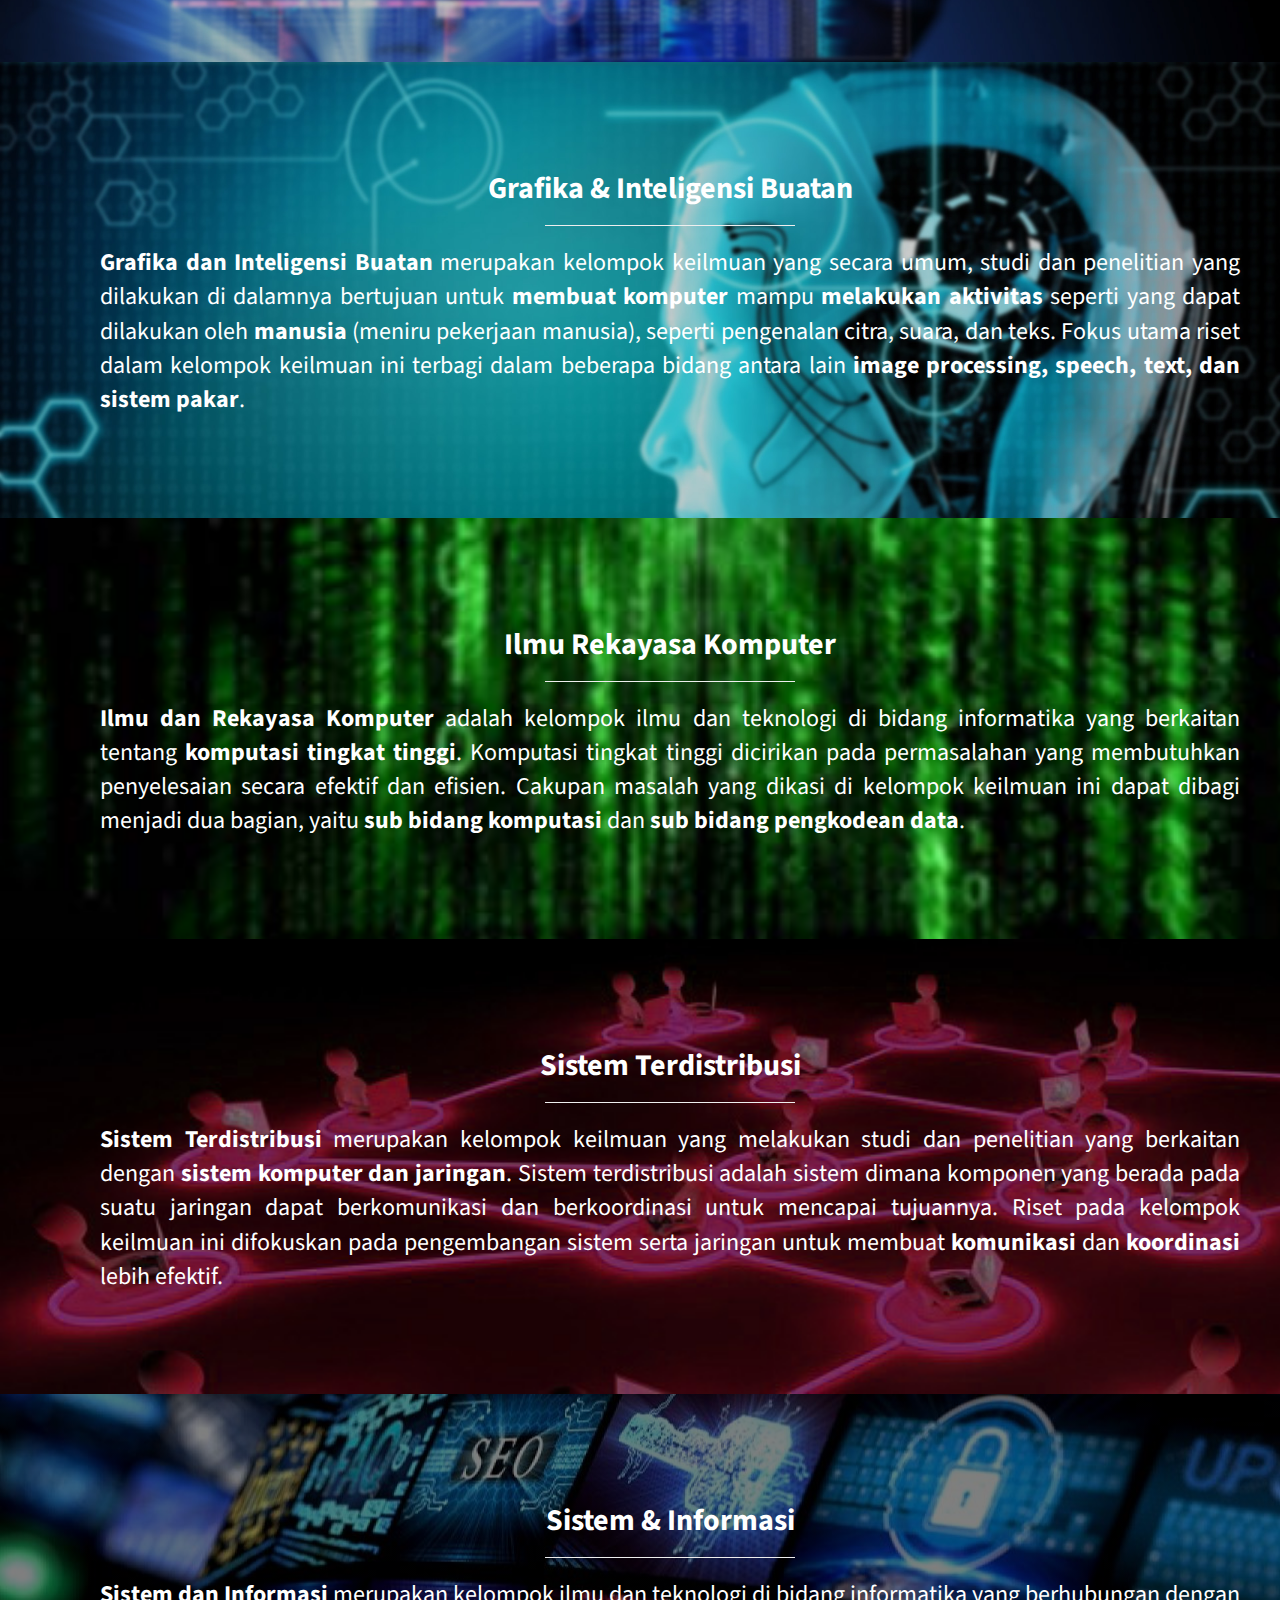
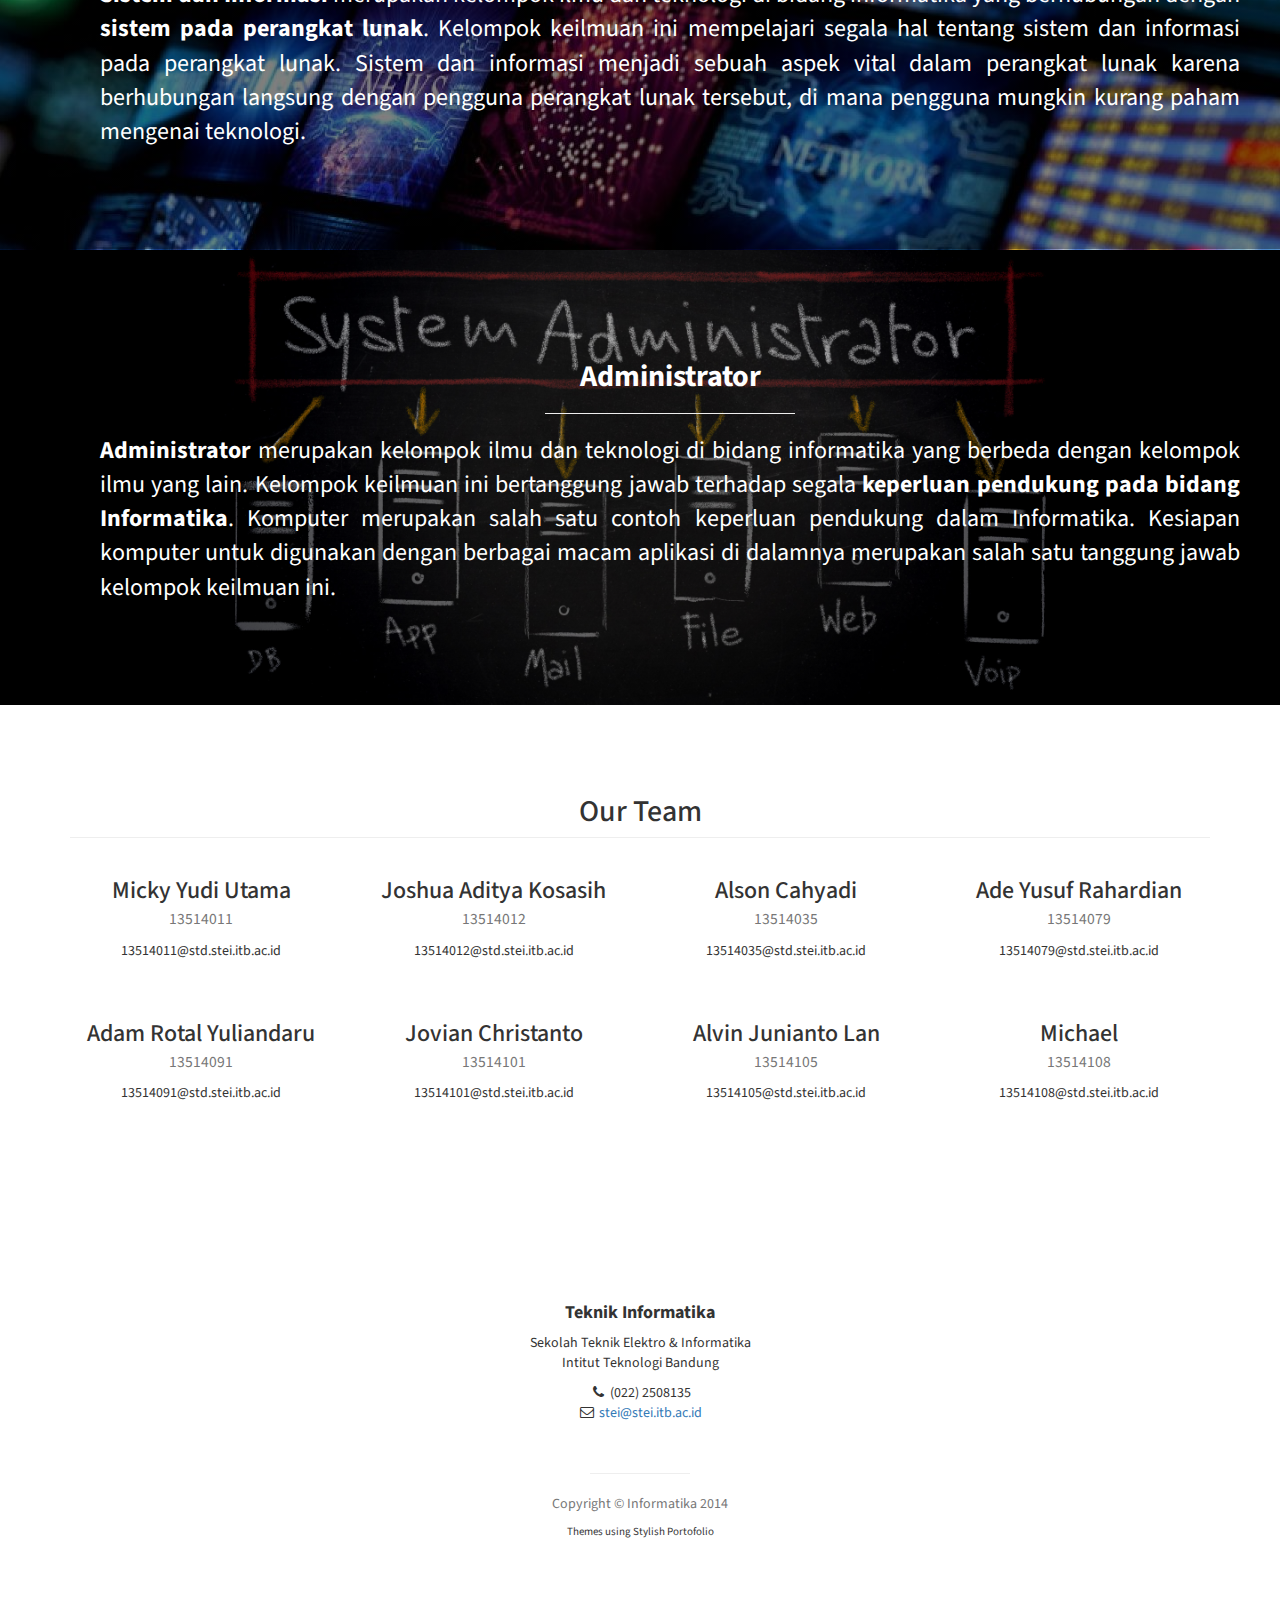
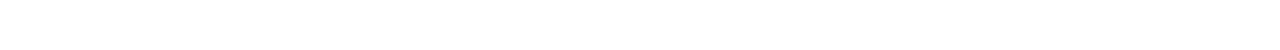
==== commit 617bf848: "Add nama nim email" ====
--- a/WebsitePsiper/index.html
+++ b/WebsitePsiper/index.html
@@ -330,59 +330,59 @@
                 </div>
                 <div class="col-lg-3 col-sm-6 text-center" style="margin-bottom: 30px;">
                     <img class="img-circle img-responsive img-center" src="http://placehold.it/200x200" alt="">
-                    <h3>John Smith<br>
+                    <h3>Micky Yudi Utama<br>
+                        <small>13514011</small>
+                    </h3>
+                    <p>13514011@std.stei.itb.ac.id</p>
+                </div>
+                <div class="col-lg-3 col-sm-6 text-center" style="margin-bottom: 30px;">
+                    <img class="img-circle img-responsive img-center" src="http://placehold.it/200x200" alt="">
+                    <h3>Joshua Aditya Kosasih<br>
+                        <small>13514012</small>
+                    </h3>
+                    <p>13514012@std.stei.itb.ac.id</p>
+                </div>
+                <div class="col-lg-3 col-sm-6 text-center" style="margin-bottom: 30px;">
+                    <img class="img-circle img-responsive img-center" src="http://placehold.it/200x200" alt="">
+                    <h3>Alson Cahyadi<br>
+                        <small>13514035</small>
+                    </h3>
+                    <p>13514035@std.stei.itb.ac.id</p>
+                </div>
+                <div class="col-lg-3 col-sm-6 text-center" style="margin-bottom: 30px;">
+                    <img class="img-circle img-responsive img-center" src="http://placehold.it/200x200" alt="">
+                    <h3>Ade Yusuf Rahardian<br>
+                        <small>13514079</small>
+                    </h3>
+                    <p>13514079@std.stei.itb.ac.id</p>
+                </div>
+                <div class="col-lg-3 col-sm-6 text-center" style="margin-bottom: 30px;">
+                    <img class="img-circle img-responsive img-center" src="http://placehold.it/200x200" alt="">
+                    <h3>Adam Rotal Yuliandaru<br>
                         <small>13514091</small>
                     </h3>
-                    <p>adamrotal@gmail.com</p>
-                </div>
-                <div class="col-lg-3 col-sm-6 text-center" style="margin-bottom: 30px;">
-                    <img class="img-circle img-responsive img-center" src="http://placehold.it/200x200" alt="">
-                    <h3>John Smith<br>
-                        <small>13514091</small>
-                    </h3>
-                    <p>adamrotal@gmail.com</p>
-                </div>
-                <div class="col-lg-3 col-sm-6 text-center" style="margin-bottom: 30px;">
-                    <img class="img-circle img-responsive img-center" src="http://placehold.it/200x200" alt="">
-                    <h3>John Smith<br>
-                        <small>13514091</small>
-                    </h3>
-                    <p>adamrotal@gmail.com</p>
-                </div>
-                <div class="col-lg-3 col-sm-6 text-center" style="margin-bottom: 30px;">
-                    <img class="img-circle img-responsive img-center" src="http://placehold.it/200x200" alt="">
-                    <h3>John Smiht<br>
-                        <small>13514091</small>
-                    </h3>
-                    <p>adamrotal@gmail.com</p>
-                </div>
-                <div class="col-lg-3 col-sm-6 text-center" style="margin-bottom: 30px;">
-                    <img class="img-circle img-responsive img-center" src="http://placehold.it/200x200" alt="">
-                    <h3>John Smith<br>
-                        <small>13514091</small>
-                    </h3>
-                    <p>adamrotal@gmail.com</p>
-                </div>
-                <div class="col-lg-3 col-sm-6 text-center" style="margin-bottom: 30px;">
-                    <img class="img-circle img-responsive img-center" src="http://placehold.it/200x200" alt="">
-                    <h3>John Smith<br>
-                        <small>13514091</small>
-                    </h3>
-                    <p>adamrotal@gmail.com</p>
-                </div>
-                <div class="col-lg-3 col-sm-6 text-center" style="margin-bottom: 30px;">
-                    <img class="img-circle img-responsive img-center" src="http://placehold.it/200x200" alt="">
-                    <h3>John Smith<br>
-                        <small>13514091</small>
-                    </h3>
-                    <p>adamrotal@gmail.com</p>
-                </div>
-                <div class="col-lg-3 col-sm-6 text-center" style="margin-bottom: 30px;">
-                    <img class="img-circle img-responsive img-center" src="http://placehold.it/200x200" alt="">
-                    <h3>John Smith<br>
-                        <small>13514091</small>
-                    </h3>
-                    <p>adamrotal@gmail.com</p>
+                    <p>13514091@std.stei.itb.ac.id</p>
+                </div>
+                <div class="col-lg-3 col-sm-6 text-center" style="margin-bottom: 30px;">
+                    <img class="img-circle img-responsive img-center" src="http://placehold.it/200x200" alt="">
+                    <h3>Jovian Christanto<br>
+                        <small>13514101</small>
+                    </h3>
+                    <p>13514101@std.stei.itb.ac.id</p>
+                </div>
+                <div class="col-lg-3 col-sm-6 text-center" style="margin-bottom: 30px;">
+                    <img class="img-circle img-responsive img-center" src="http://placehold.it/200x200" alt="">
+                    <h3>Alvin Junianto Lan<br>
+                        <small>13514105</small>
+                    </h3>
+                    <p>13514105@std.stei.itb.ac.id</p>
+                </div>
+                <div class="col-lg-3 col-sm-6 text-center" style="margin-bottom: 30px;">
+                    <img class="img-circle img-responsive img-center" src="http://placehold.it/200x200" alt="">
+                    <h3>Michael<br>
+                        <small>13514108</small>
+                    </h3>
+                    <p>13514108@std.stei.itb.ac.id</p>
                 </div>
                 <!-- /.col-lg-10 -->
             </div>
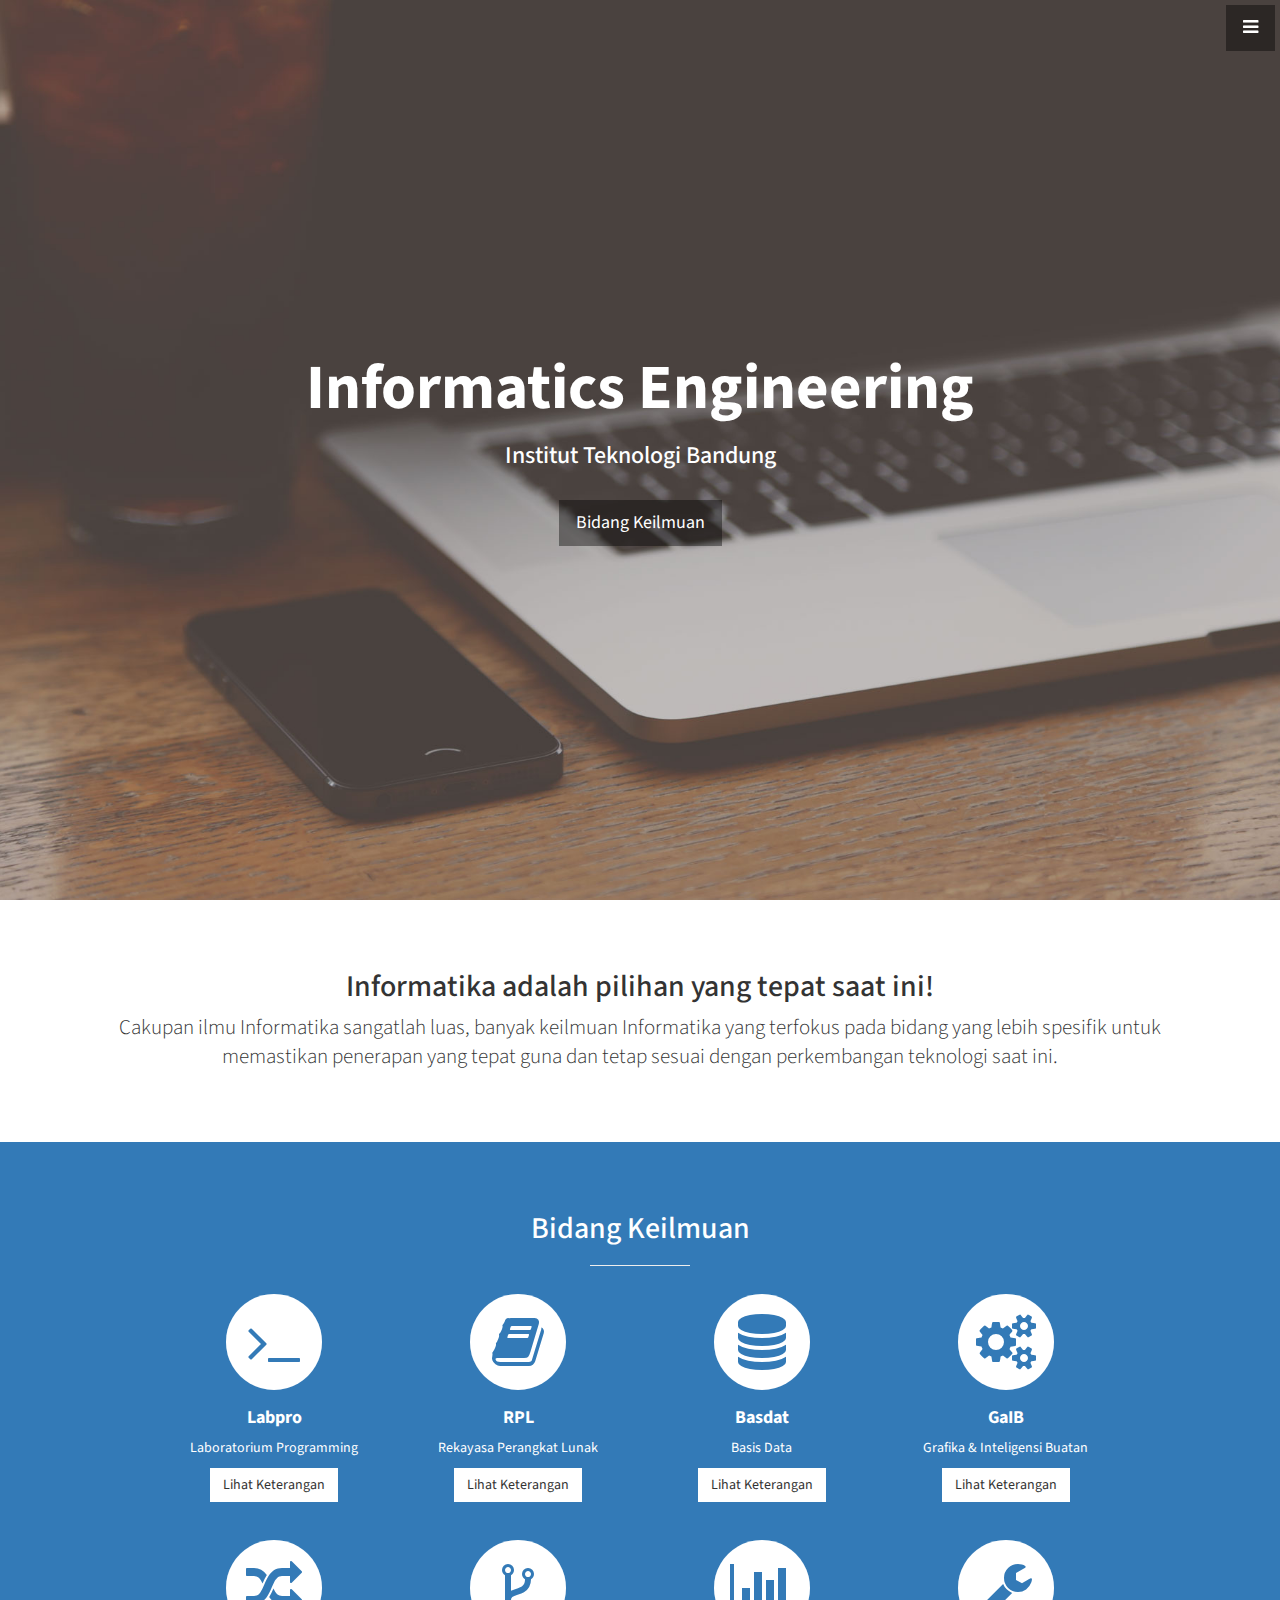
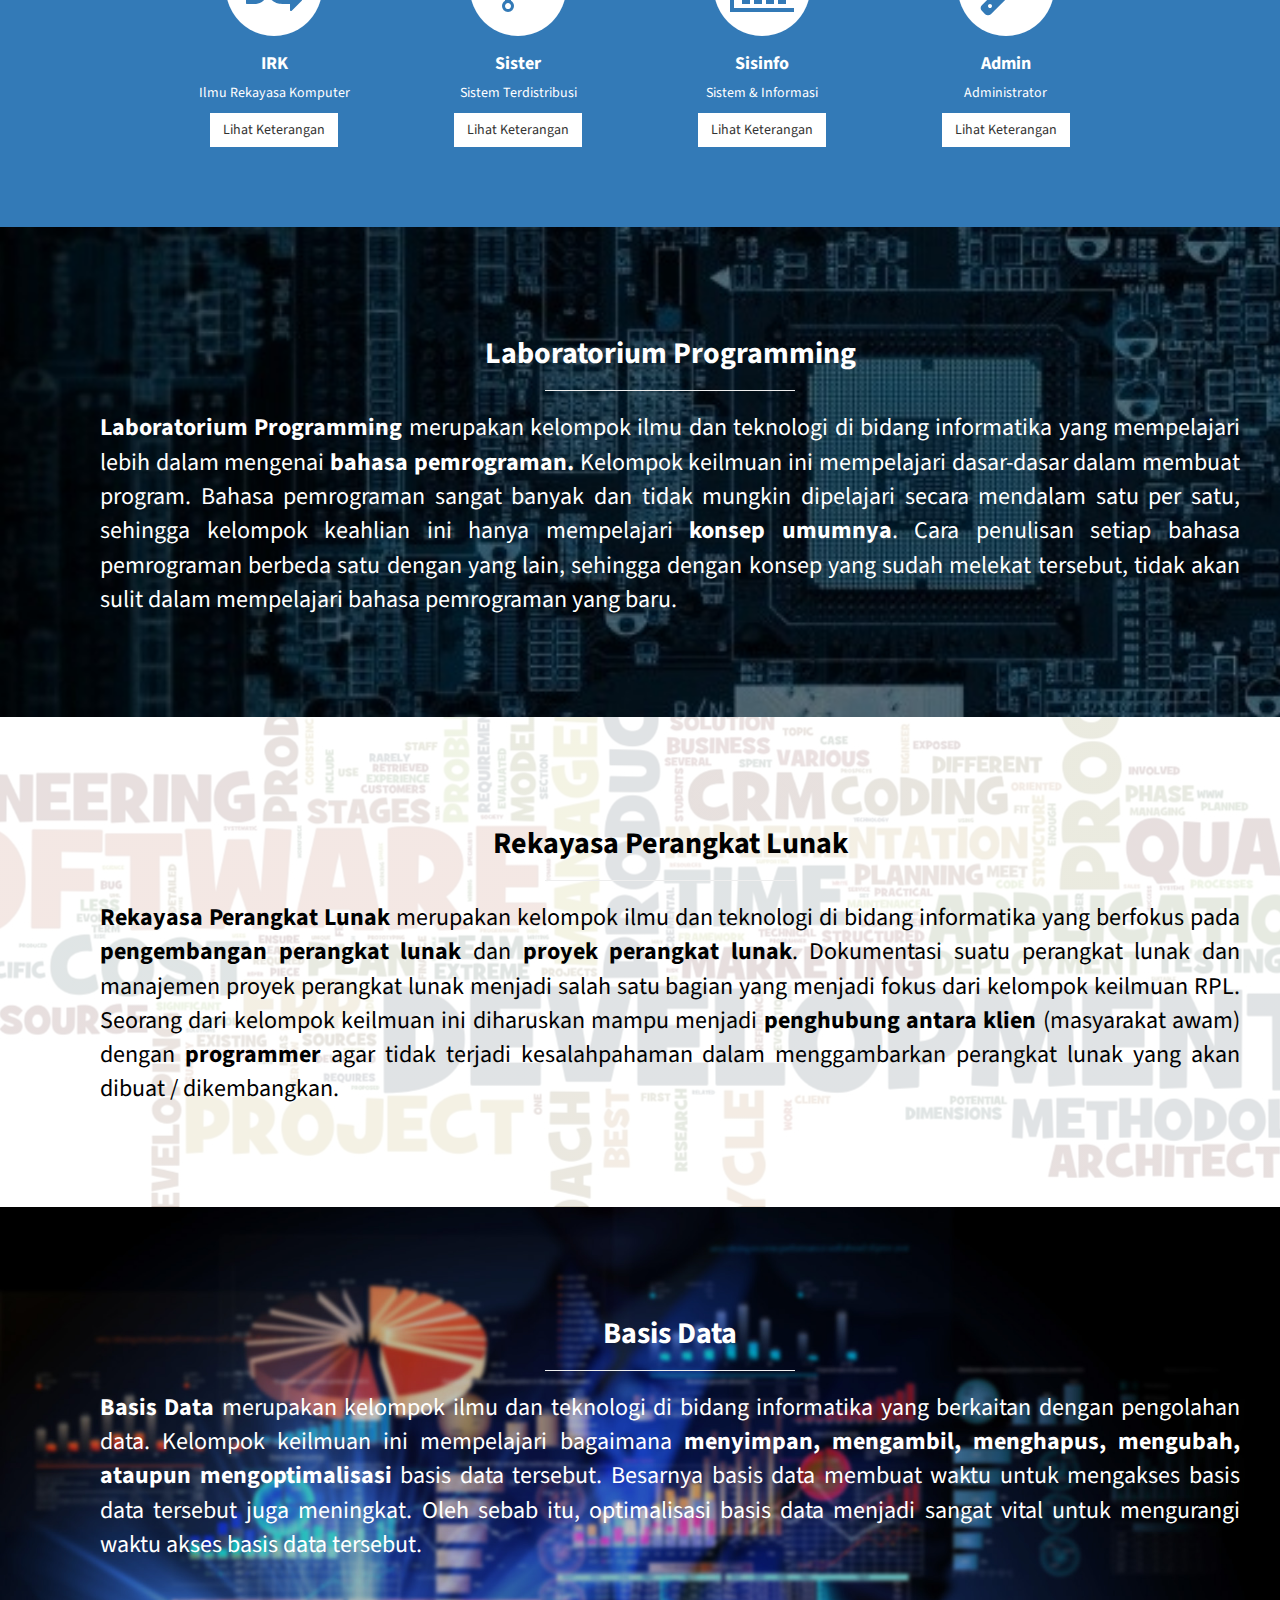
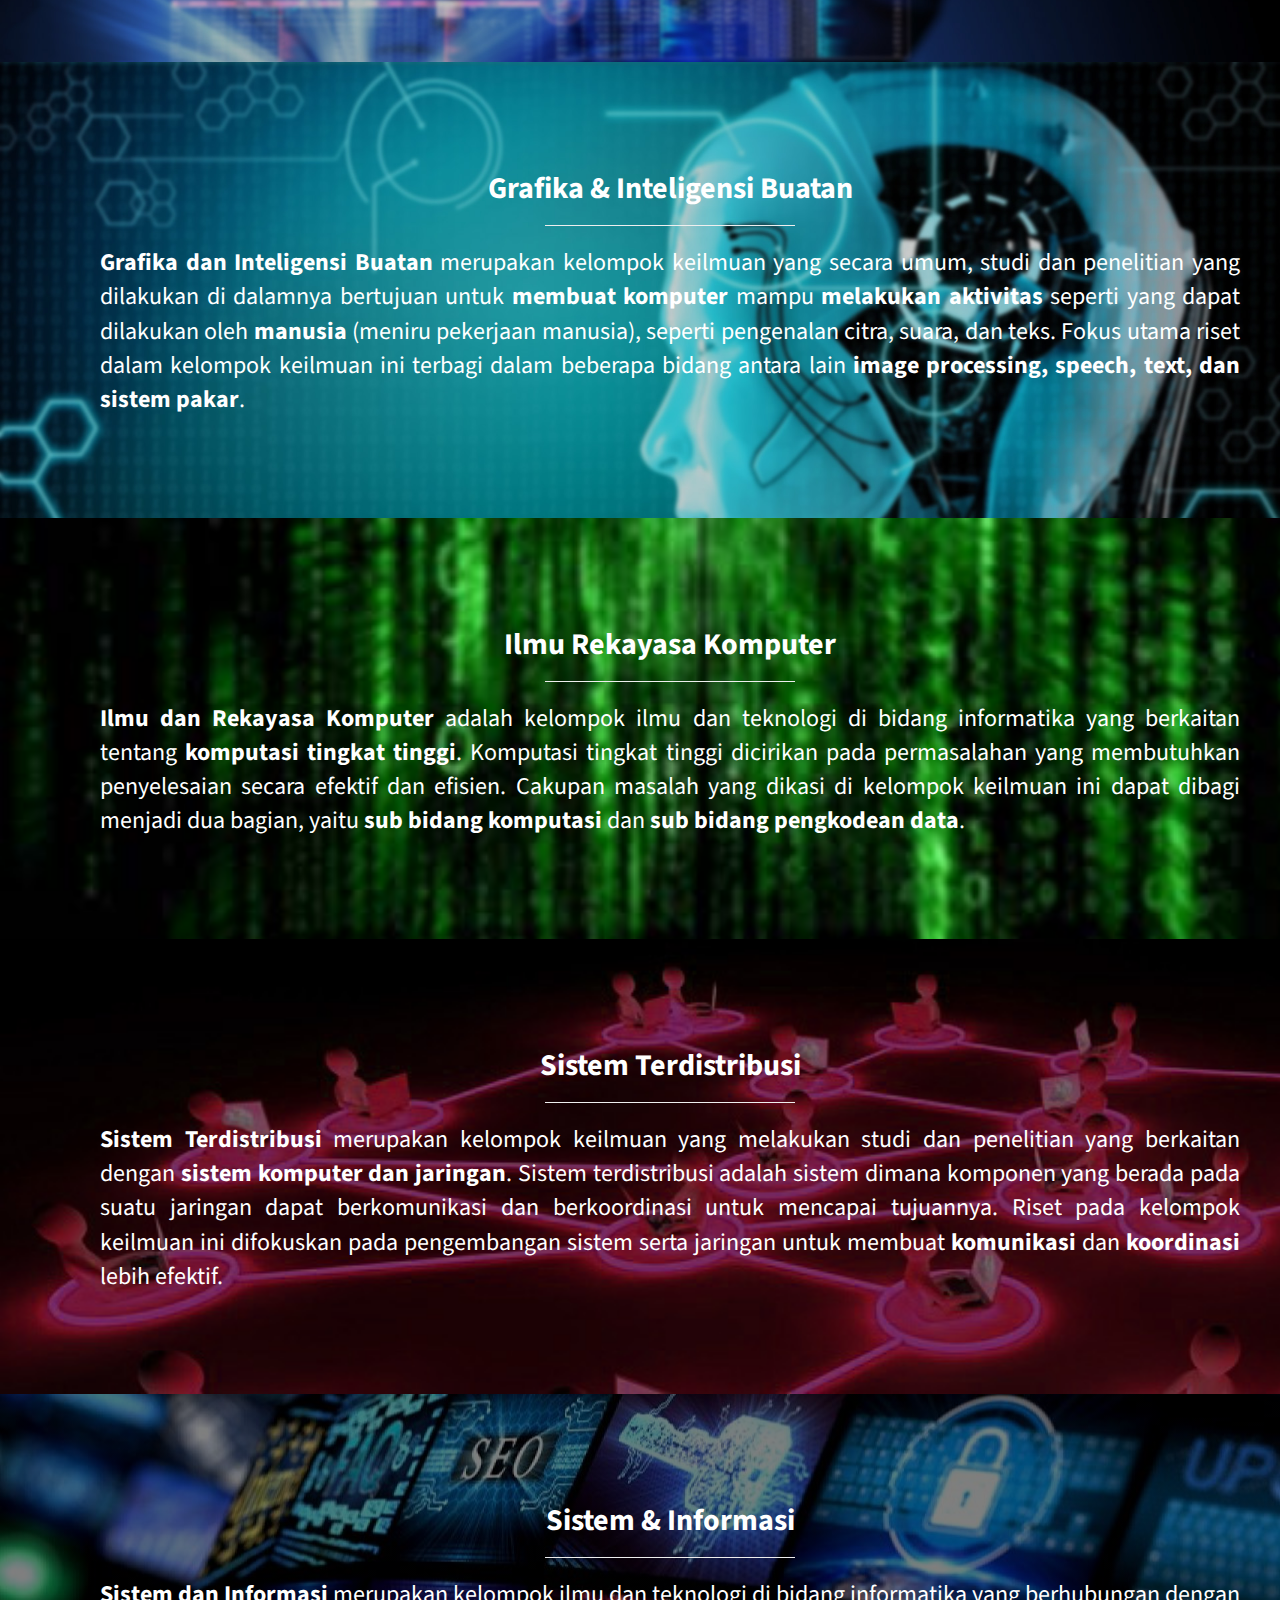
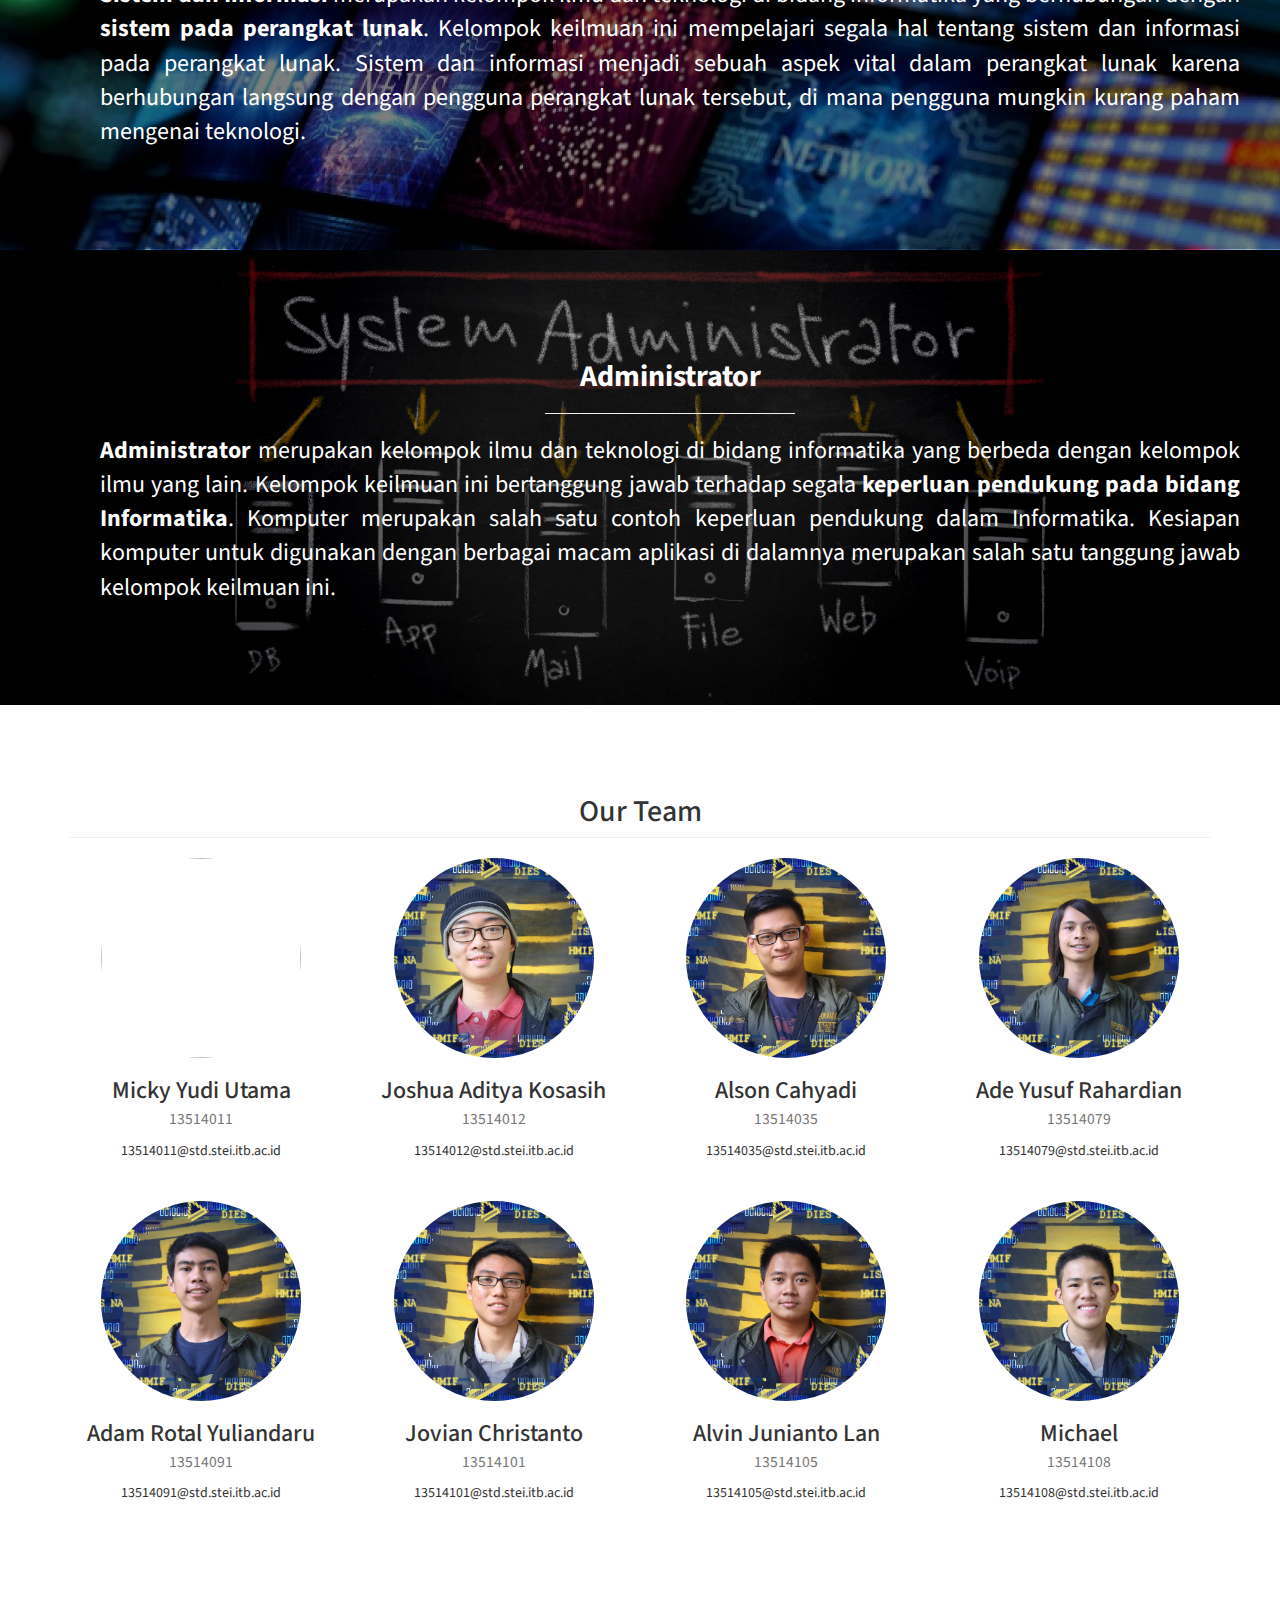
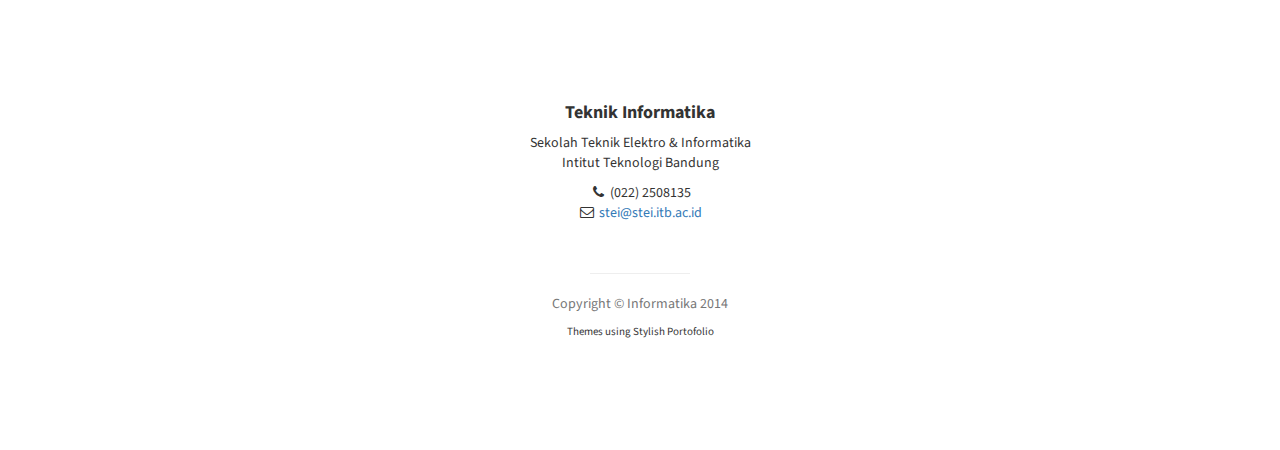
==== commit 0693e0cb: "Added team pictures" ====
--- a/WebsitePsiper/index.html
+++ b/WebsitePsiper/index.html
@@ -9,7 +9,13 @@
     <meta name="description" content="">
     <meta name="author" content="">
 
-    <title>Website Informatika</title>
+    <title>Informatics Engineering</title>
+
+    <!-- metadata -->
+    <meta charset="UTF-8">
+    <meta name="description" content="Inside Institut Teknologi Bandung's Informatics Engineering">
+    <meta name="keywords" content="informatics, informatics engineering, informatika, informatika itb, itb">
+    <meta name="author" content="IF '14">
 
     <!-- Bootstrap Core CSS -->
     <link href="css/bootstrap.min.css" rel="stylesheet">
@@ -31,7 +37,7 @@
         <ul class="sidebar-nav">
             <a id="menu-close" href="#" class="btn btn-light btn-lg pull-right toggle"><i class="fa fa-times"></i></a>
             <li class="sidebar-brand">
-                <a href="#top" onclick=$("#menu-close").click();>Home</a>
+                <a href="#top" onclick=$("#menu-close").click();>IF Menu</a>
             </li>
             <li class="sidebar-brand">
                 <a href="#about" onclick=$("#menu-close").click();>About</a>
@@ -329,56 +335,56 @@
                     <h2 class="page-header"><center>Our Team</center></h2>
                 </div>
                 <div class="col-lg-3 col-sm-6 text-center" style="margin-bottom: 30px;">
-                    <img class="img-circle img-responsive img-center" src="http://placehold.it/200x200" alt="">
+                    <img class="img-circle img-responsive img-center img-team" src="img/team-Micky.png" alt="">
                     <h3>Micky Yudi Utama<br>
                         <small>13514011</small>
                     </h3>
                     <p>13514011@std.stei.itb.ac.id</p>
                 </div>
                 <div class="col-lg-3 col-sm-6 text-center" style="margin-bottom: 30px;">
-                    <img class="img-circle img-responsive img-center" src="http://placehold.it/200x200" alt="">
+                    <img class="img-circle img-responsive img-center img-team" src="img/team-Joshua.png" alt="">
                     <h3>Joshua Aditya Kosasih<br>
                         <small>13514012</small>
                     </h3>
                     <p>13514012@std.stei.itb.ac.id</p>
                 </div>
                 <div class="col-lg-3 col-sm-6 text-center" style="margin-bottom: 30px;">
-                    <img class="img-circle img-responsive img-center" src="http://placehold.it/200x200" alt="">
+                    <img class="img-circle img-responsive img-center img-team" src="img/team-Alson.png" alt="">
                     <h3>Alson Cahyadi<br>
                         <small>13514035</small>
                     </h3>
                     <p>13514035@std.stei.itb.ac.id</p>
                 </div>
                 <div class="col-lg-3 col-sm-6 text-center" style="margin-bottom: 30px;">
-                    <img class="img-circle img-responsive img-center" src="http://placehold.it/200x200" alt="">
+                    <img class="img-circle img-responsive img-center img-team" src="img/team-AdeYusuf.png" alt="">
                     <h3>Ade Yusuf Rahardian<br>
                         <small>13514079</small>
                     </h3>
                     <p>13514079@std.stei.itb.ac.id</p>
                 </div>
                 <div class="col-lg-3 col-sm-6 text-center" style="margin-bottom: 30px;">
-                    <img class="img-circle img-responsive img-center" src="http://placehold.it/200x200" alt="">
+                    <img class="img-circle img-responsive img-center img-team" src="img/team-Adam.png" alt="">
                     <h3>Adam Rotal Yuliandaru<br>
                         <small>13514091</small>
                     </h3>
                     <p>13514091@std.stei.itb.ac.id</p>
                 </div>
                 <div class="col-lg-3 col-sm-6 text-center" style="margin-bottom: 30px;">
-                    <img class="img-circle img-responsive img-center" src="http://placehold.it/200x200" alt="">
+                    <img class="img-circle img-responsive img-center img-team" src="img/team-Jovian.png" alt="">
                     <h3>Jovian Christanto<br>
                         <small>13514101</small>
                     </h3>
                     <p>13514101@std.stei.itb.ac.id</p>
                 </div>
                 <div class="col-lg-3 col-sm-6 text-center" style="margin-bottom: 30px;">
-                    <img class="img-circle img-responsive img-center" src="http://placehold.it/200x200" alt="">
+                    <img class="img-circle img-responsive img-center img-team" src="img/team-Alvin.png" alt="">
                     <h3>Alvin Junianto Lan<br>
                         <small>13514105</small>
                     </h3>
                     <p>13514105@std.stei.itb.ac.id</p>
                 </div>
                 <div class="col-lg-3 col-sm-6 text-center" style="margin-bottom: 30px;">
-                    <img class="img-circle img-responsive img-center" src="http://placehold.it/200x200" alt="">
+                    <img class="img-circle img-responsive img-center img-team" src="img/team-Michael.png" alt="">
                     <h3>Michael<br>
                         <small>13514108</small>
                     </h3>
--- a/WebsitePsiper/css/stylish-portfolio.css
+++ b/WebsitePsiper/css/stylish-portfolio.css
@@ -252,3 +252,8 @@
 .img-center {
     margin: 0 auto;
 }
+
+.img-team {
+    height: 200px;
+    width: 200px;
+}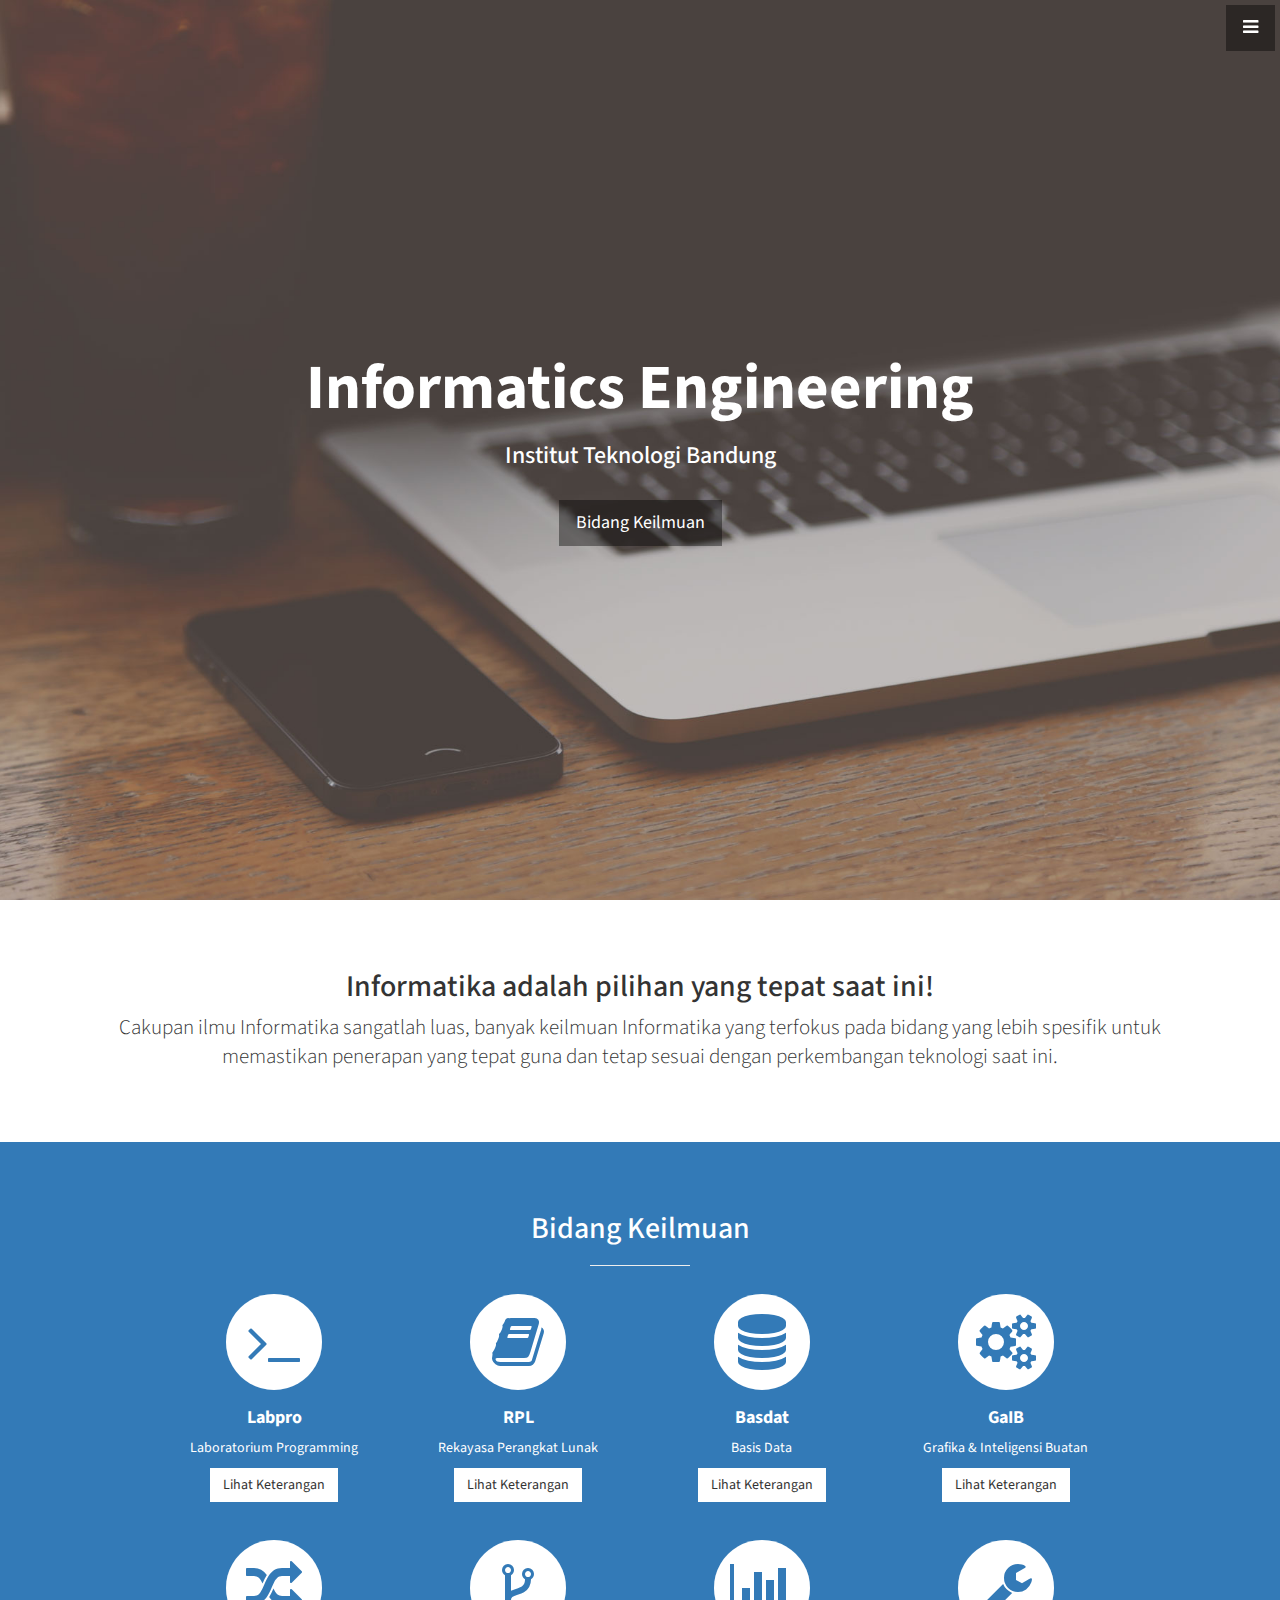
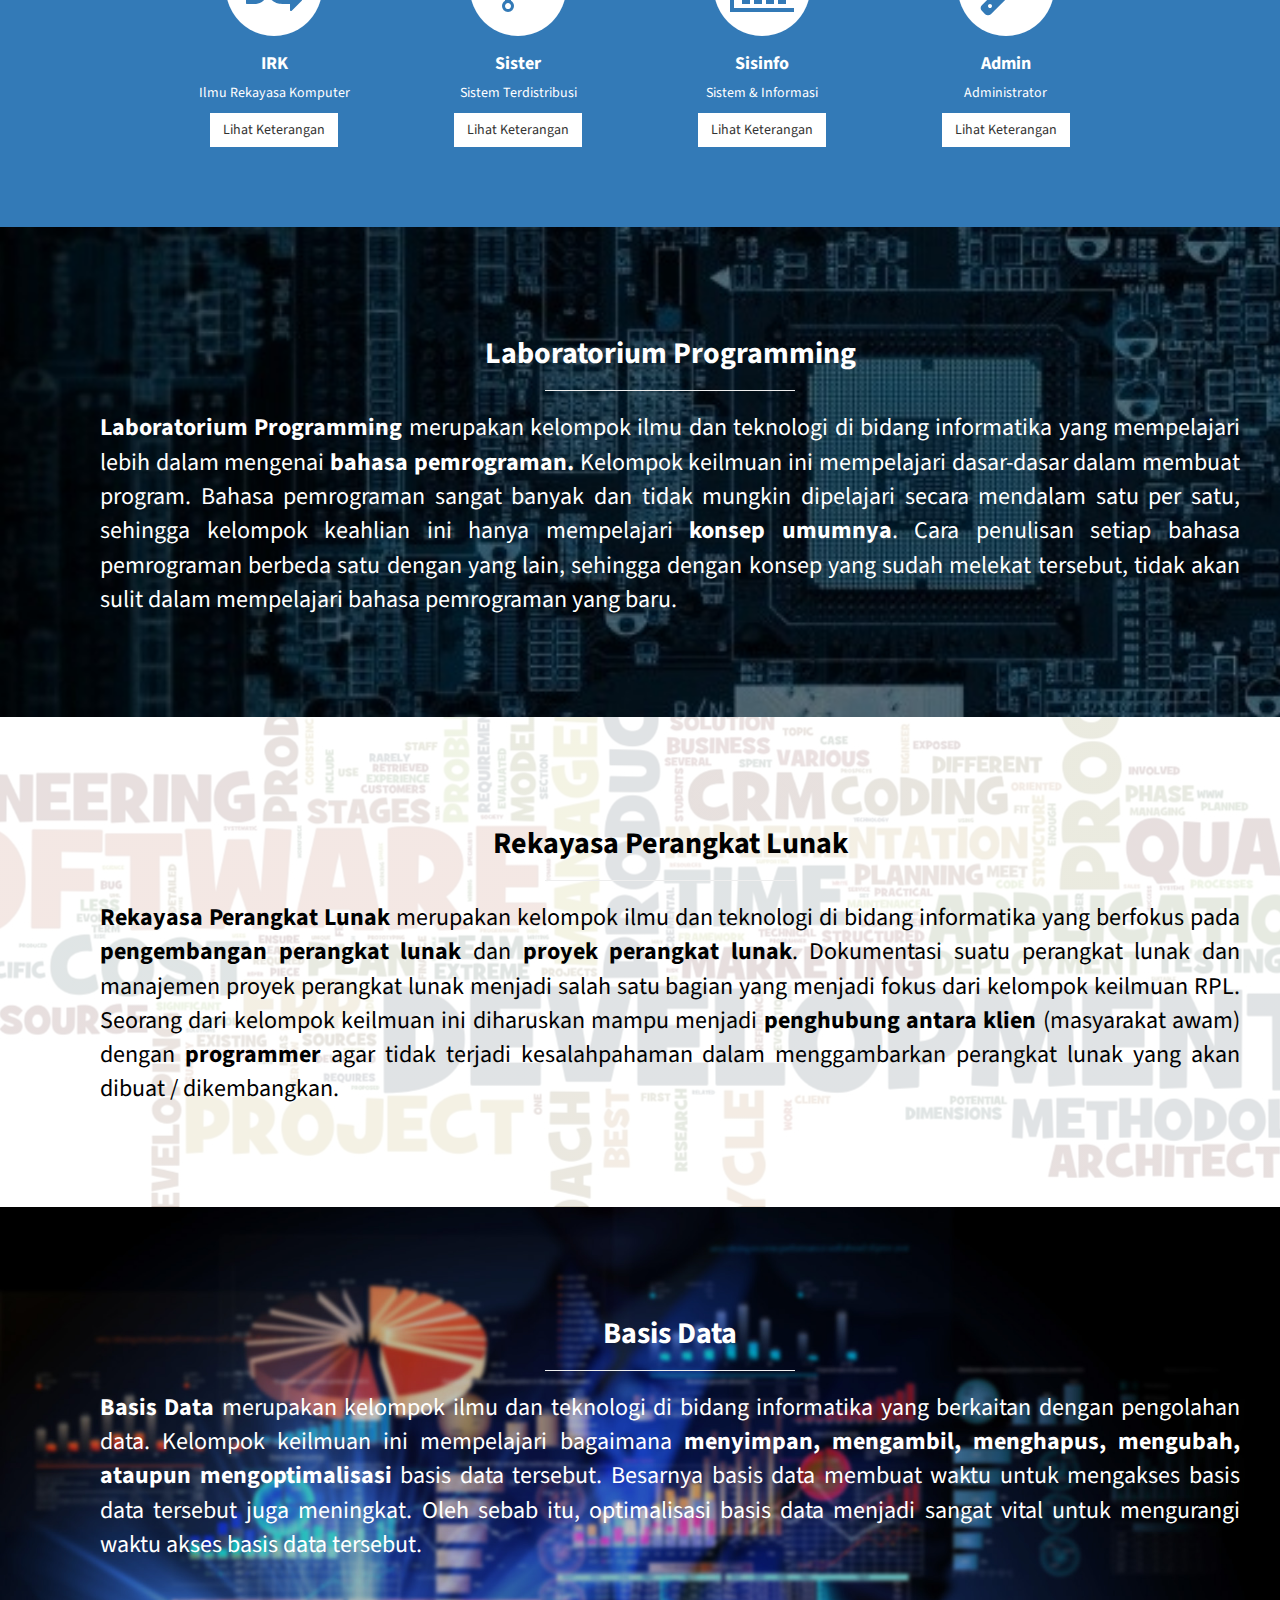
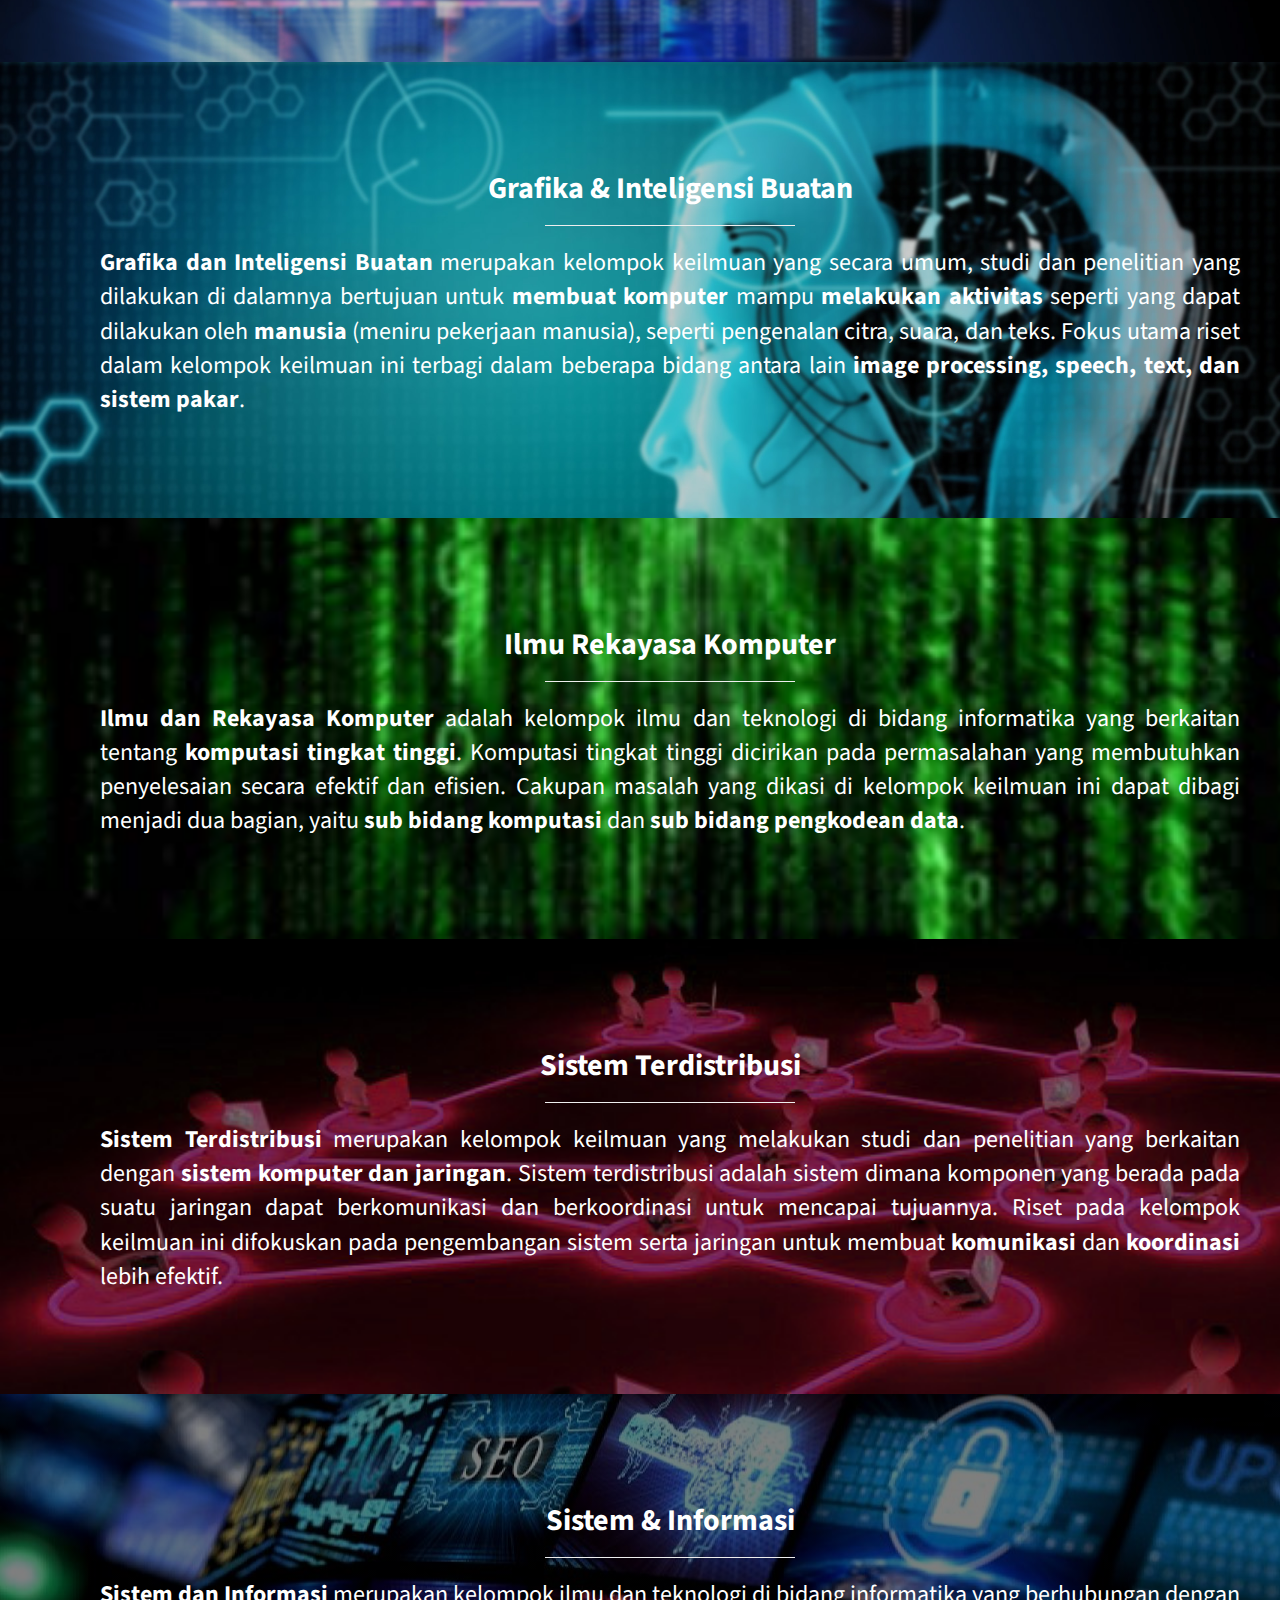
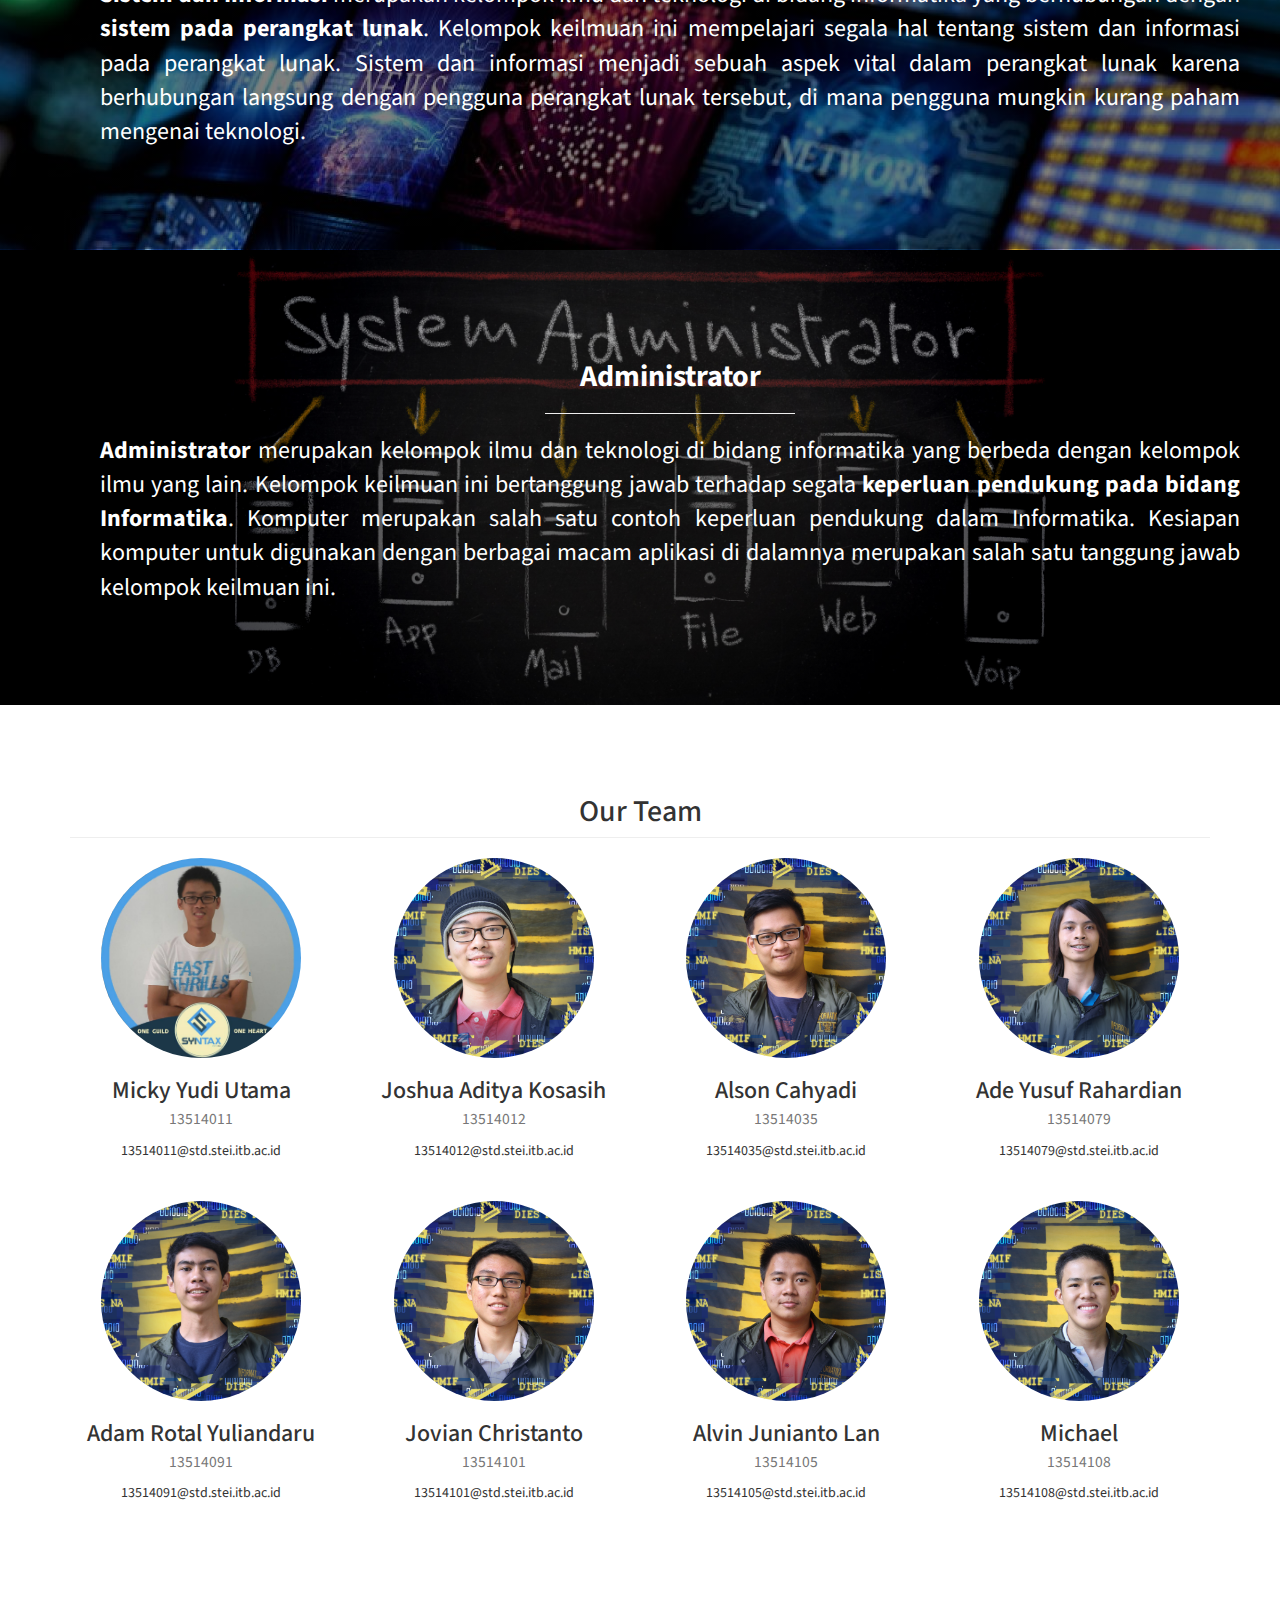
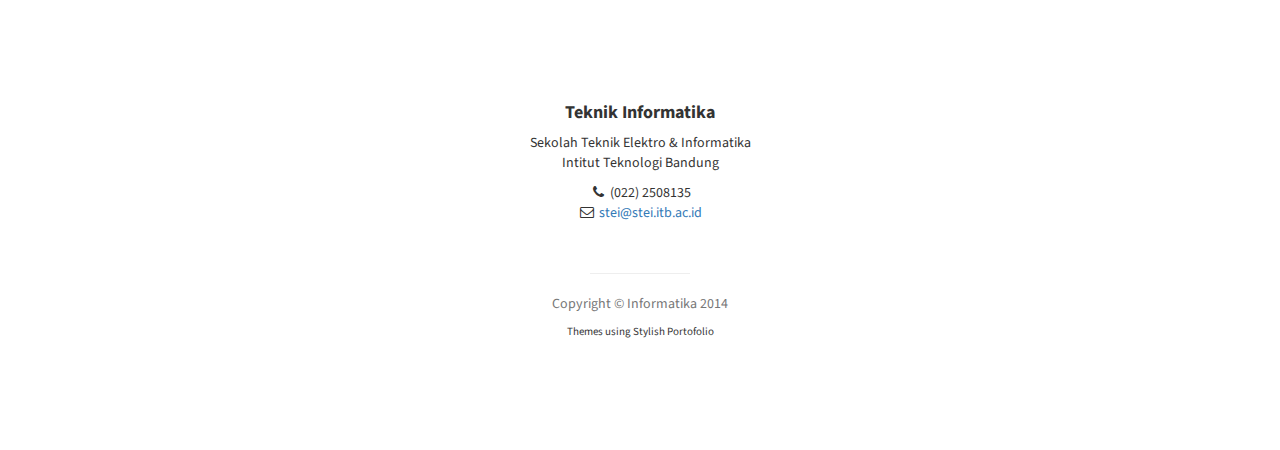
==== commit feee2cc6: "Minor micky photo change" ====
--- a/WebsitePsiper/index.html
+++ b/WebsitePsiper/index.html
@@ -335,7 +335,7 @@
                     <h2 class="page-header"><center>Our Team</center></h2>
                 </div>
                 <div class="col-lg-3 col-sm-6 text-center" style="margin-bottom: 30px;">
-                    <img class="img-circle img-responsive img-center img-team" src="img/team-Micky.png" alt="">
+                    <img class="img-circle img-responsive img-center img-team" src="img/team-Micky.PNG" alt="">
                     <h3>Micky Yudi Utama<br>
                         <small>13514011</small>
                     </h3>
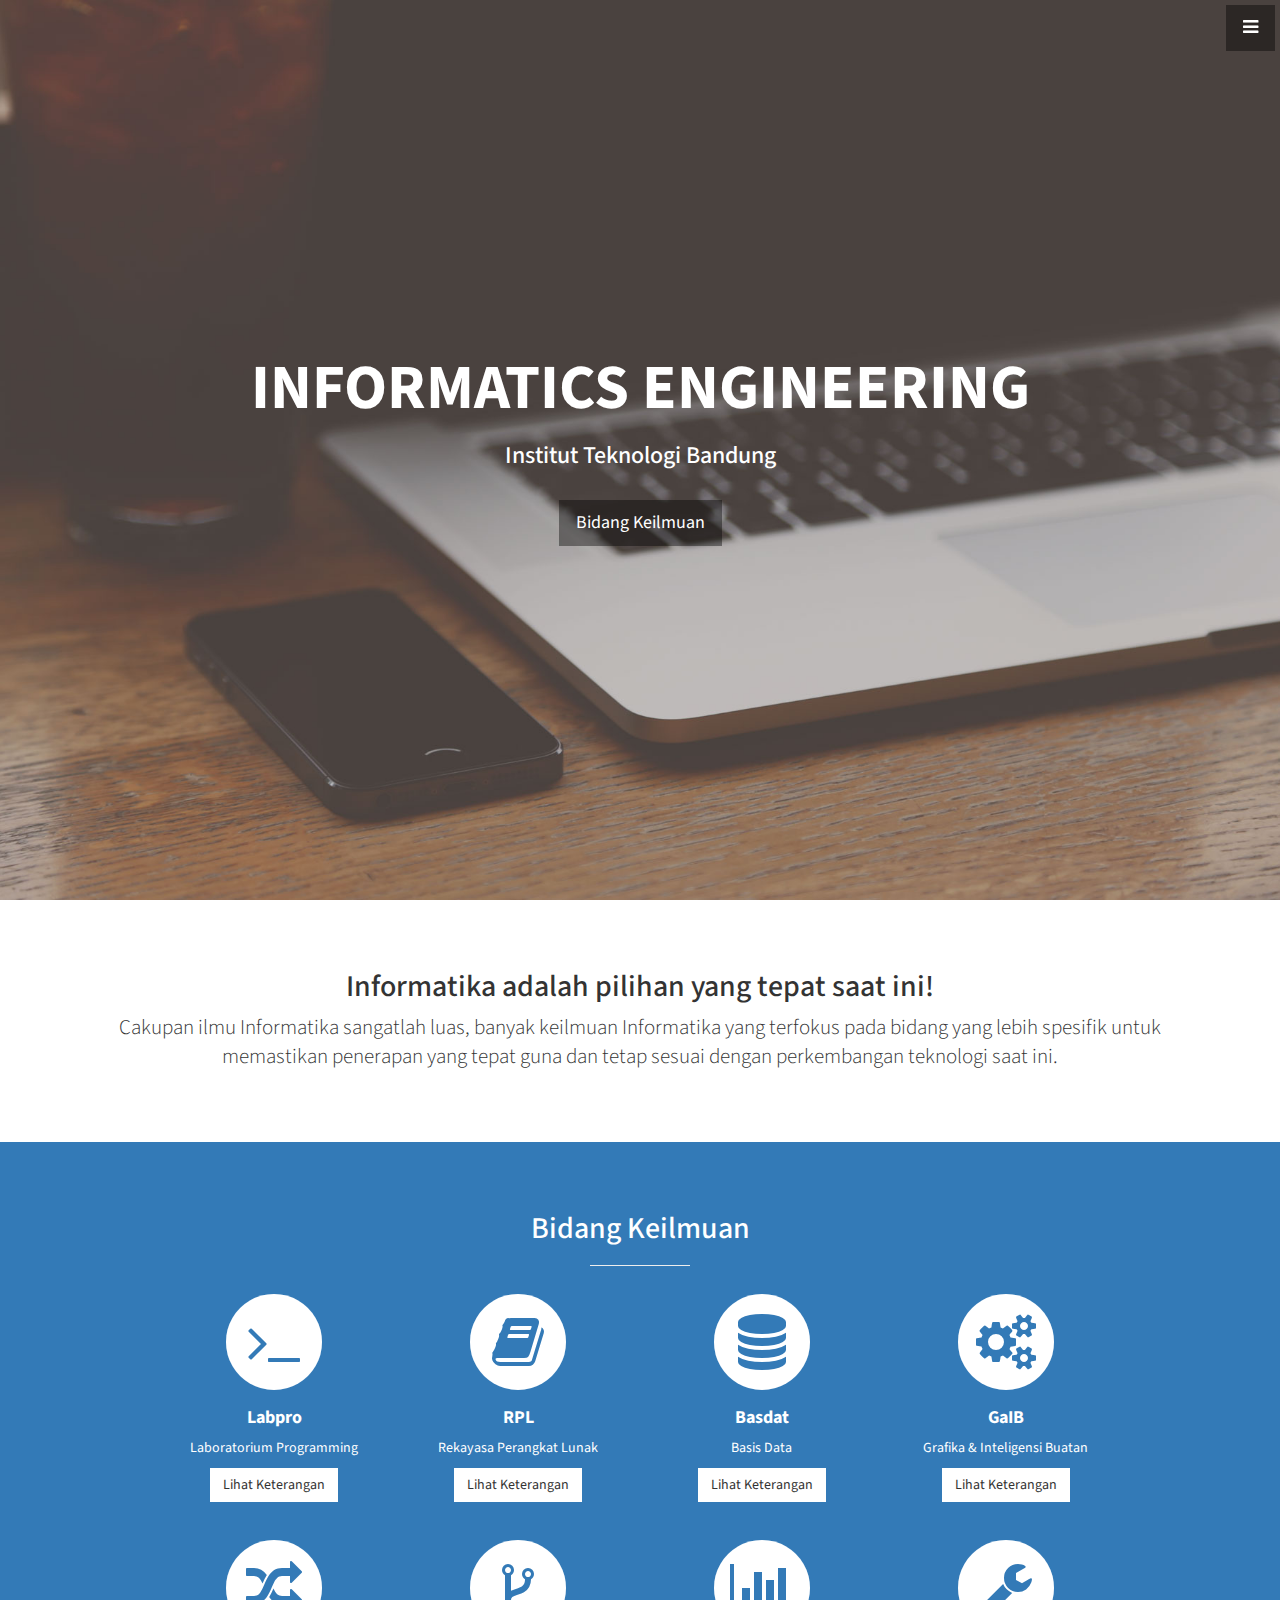
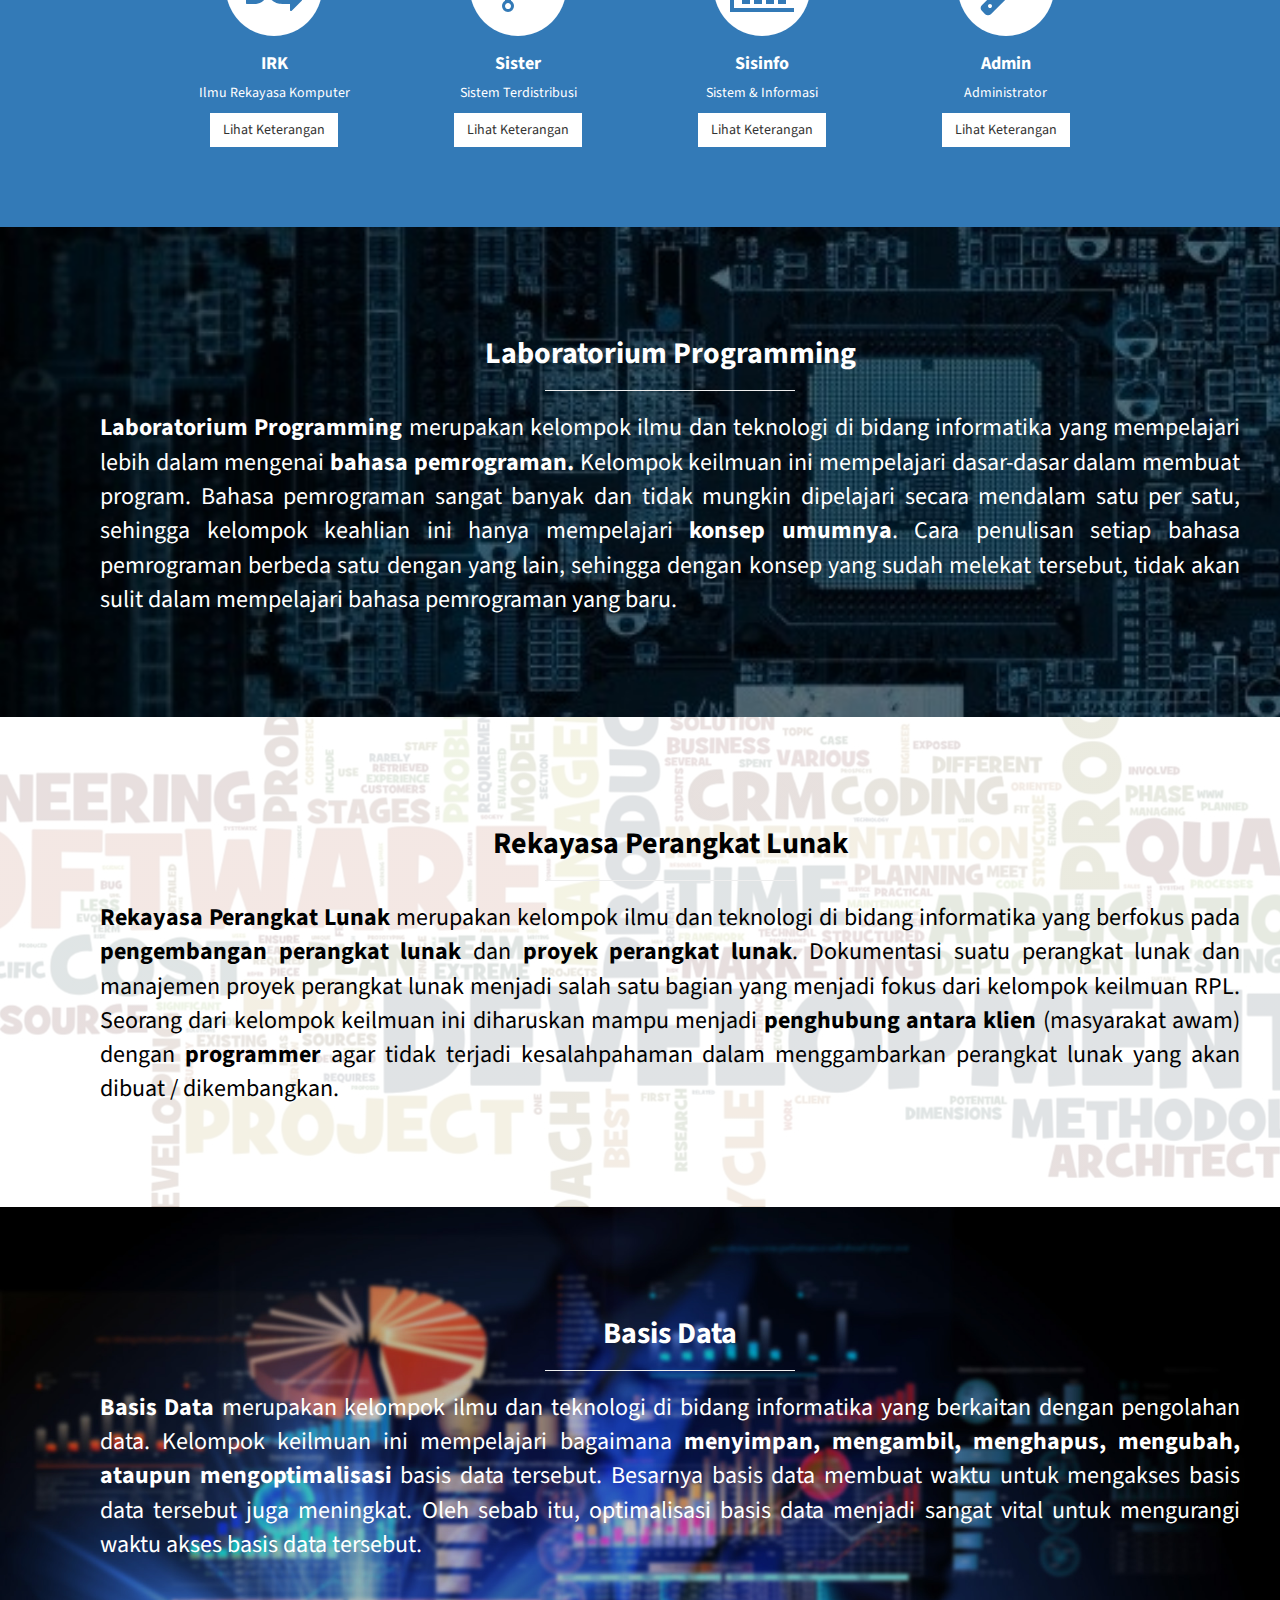
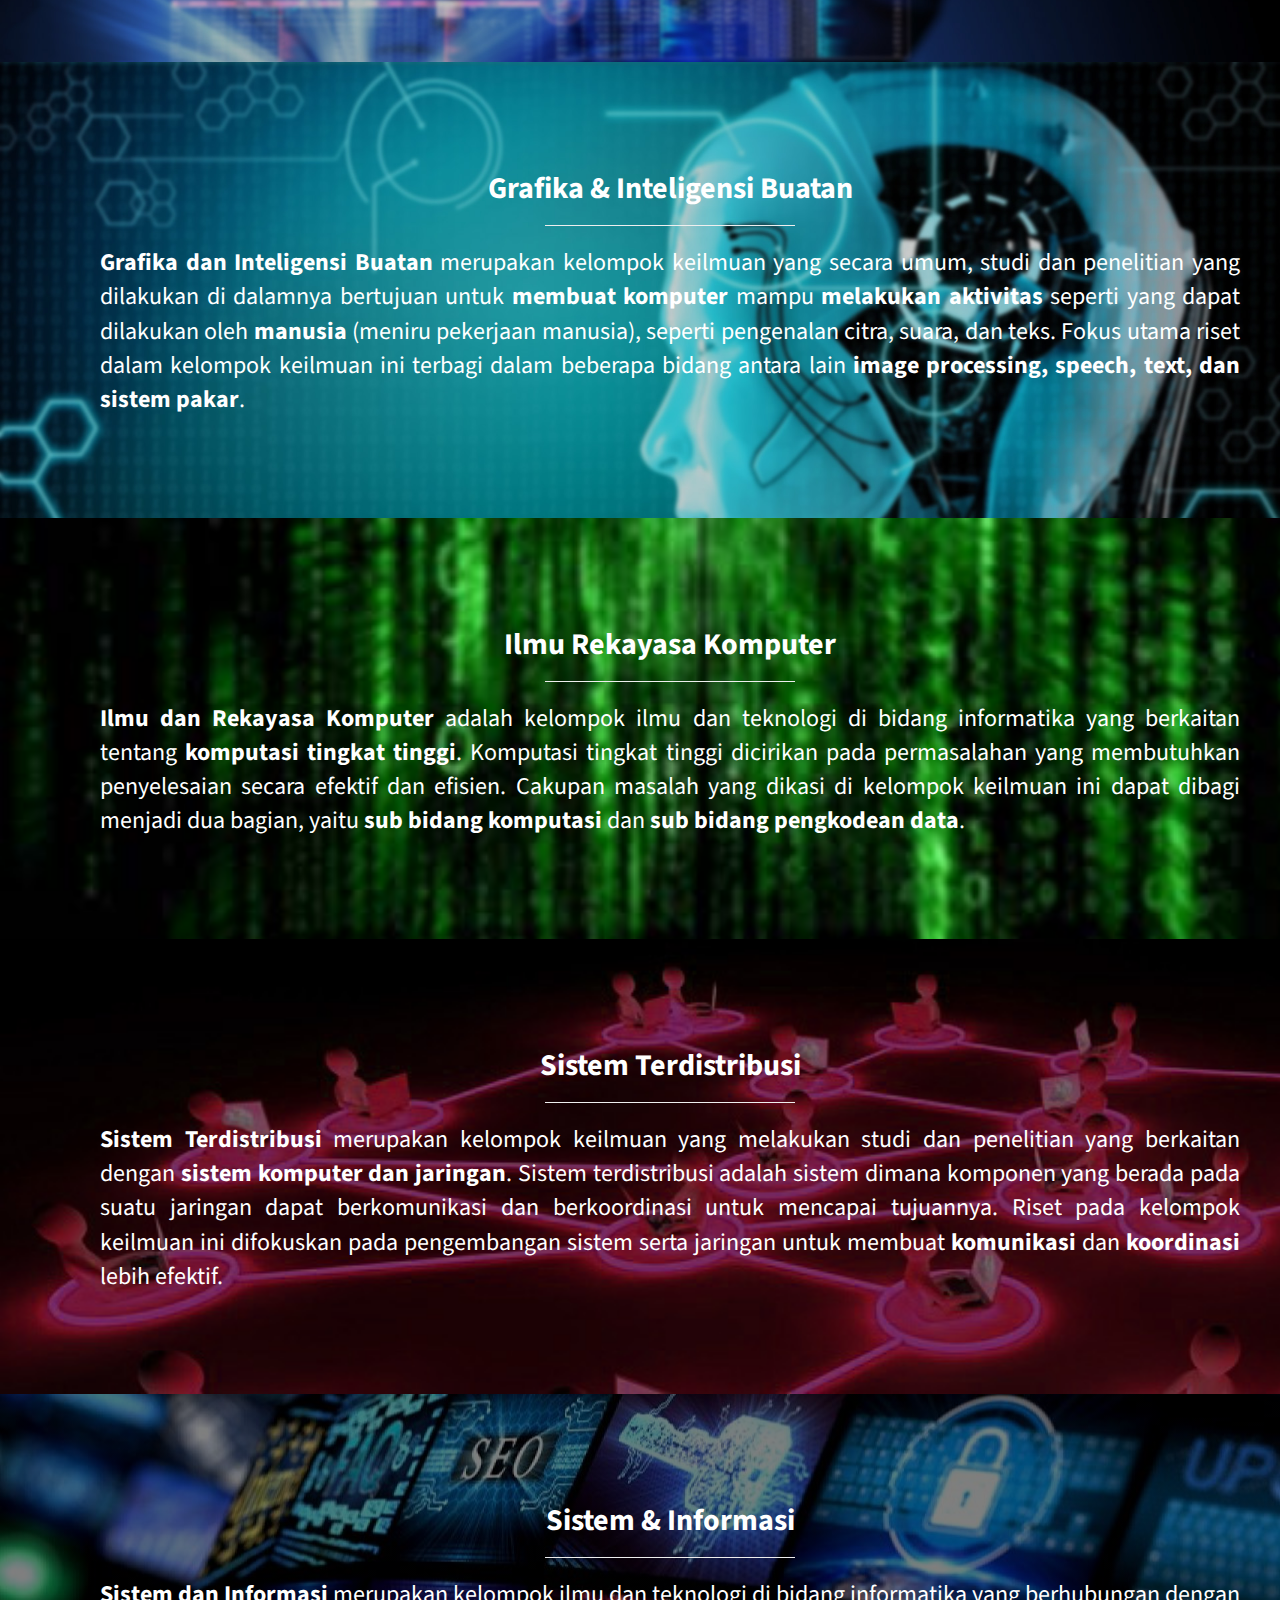
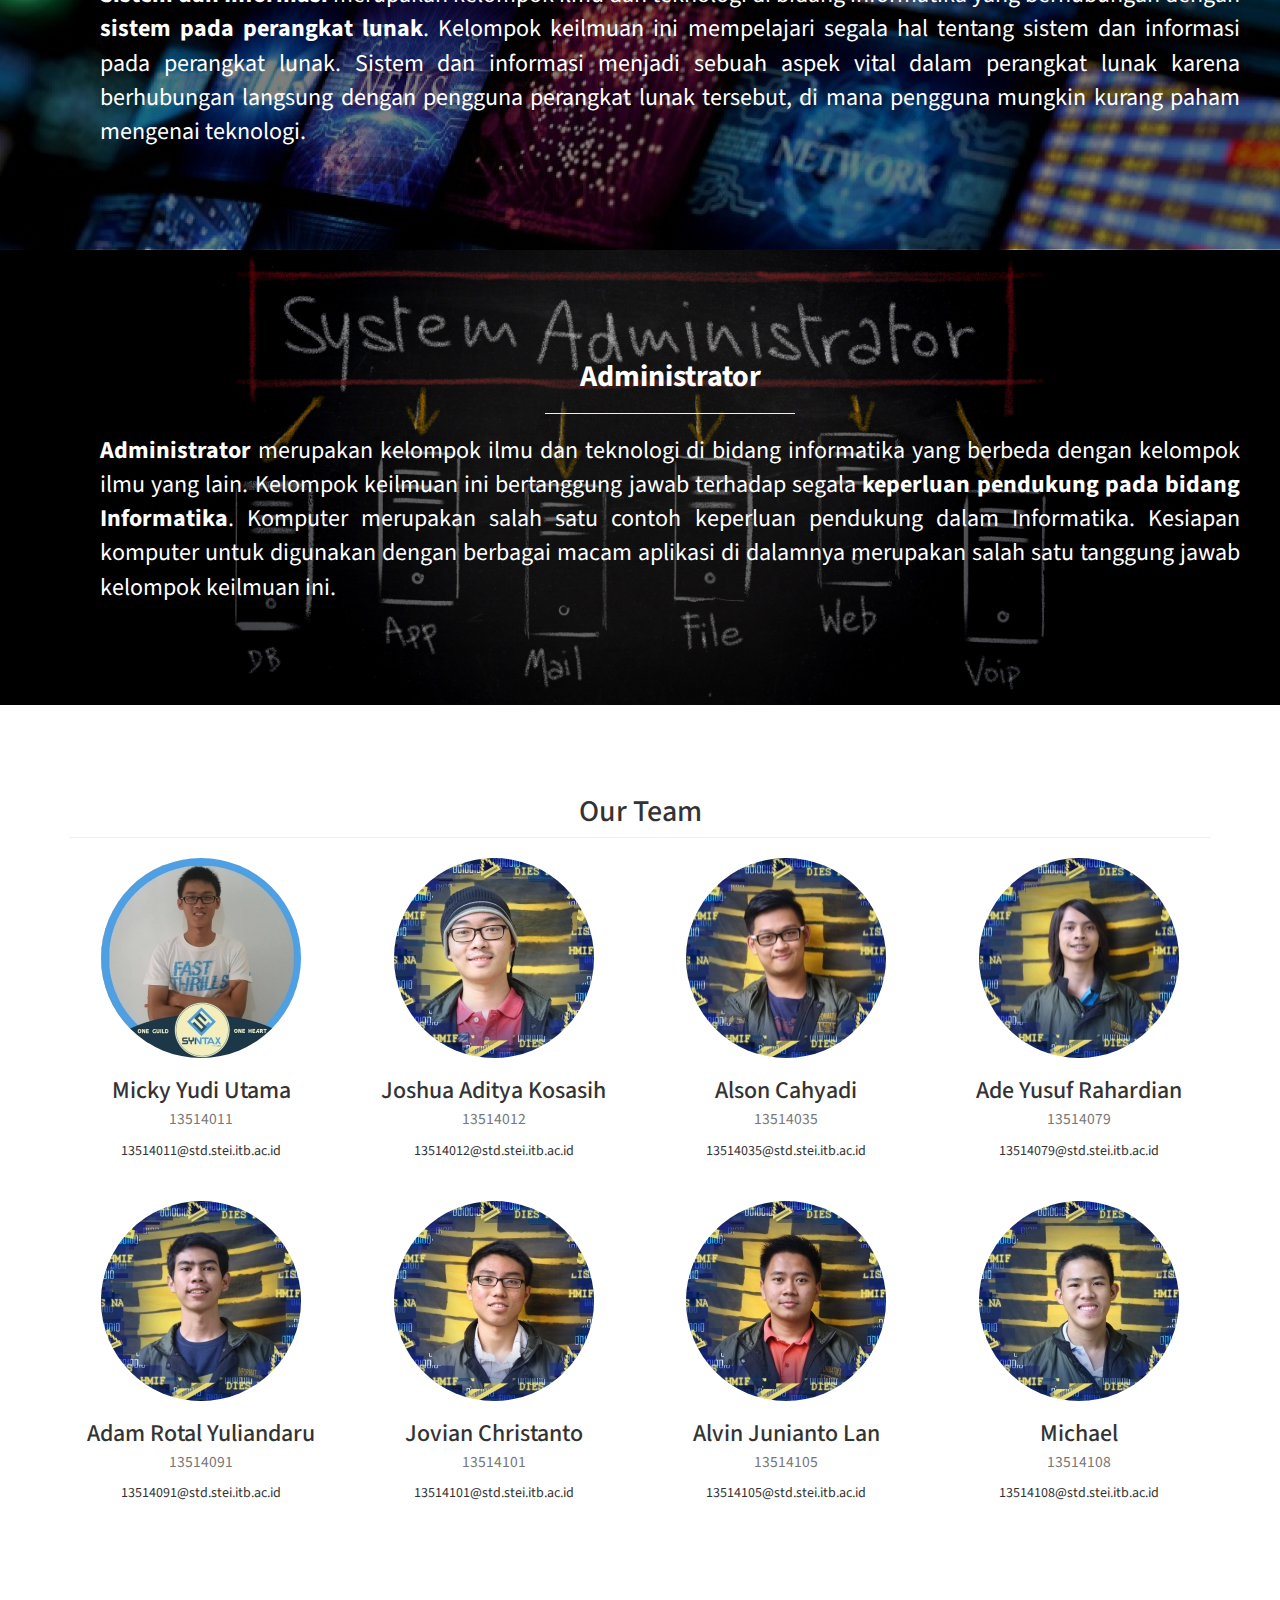
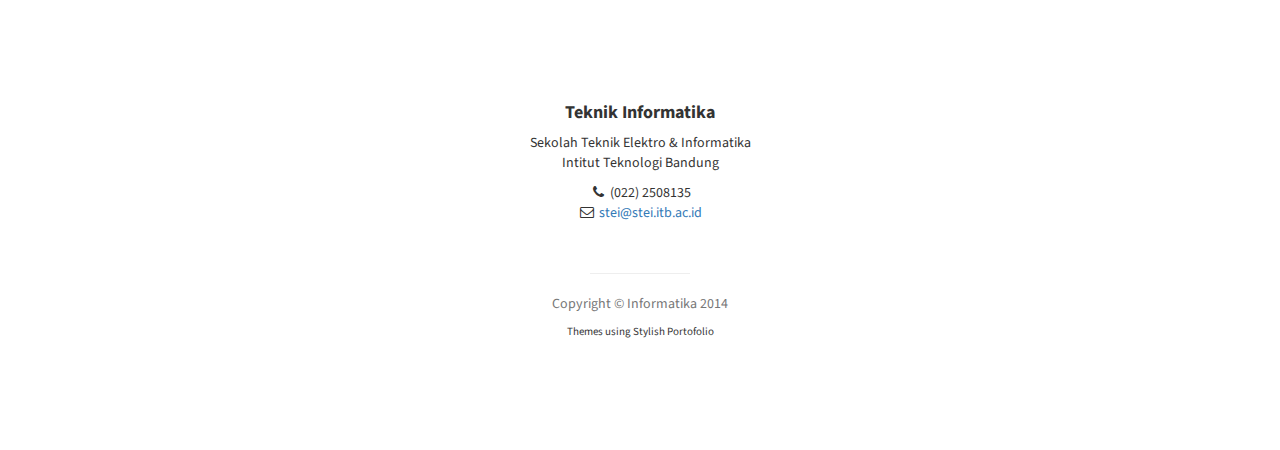
==== commit 440312ef: "uppercased front page" ====
--- a/WebsitePsiper/index.html
+++ b/WebsitePsiper/index.html
@@ -54,7 +54,7 @@
     <!-- Header -->
     <header id="top" class="header" style="color:white">
         <div class="text-vertical-center">
-            <h1>Informatics Engineering</h1>
+            <h1>INFORMATICS ENGINEERING</h1>
             <h3>Institut Teknologi Bandung</h3>
             <br>
             <a href="#about" class="btn btn-dark btn-lg">Bidang Keilmuan</a>
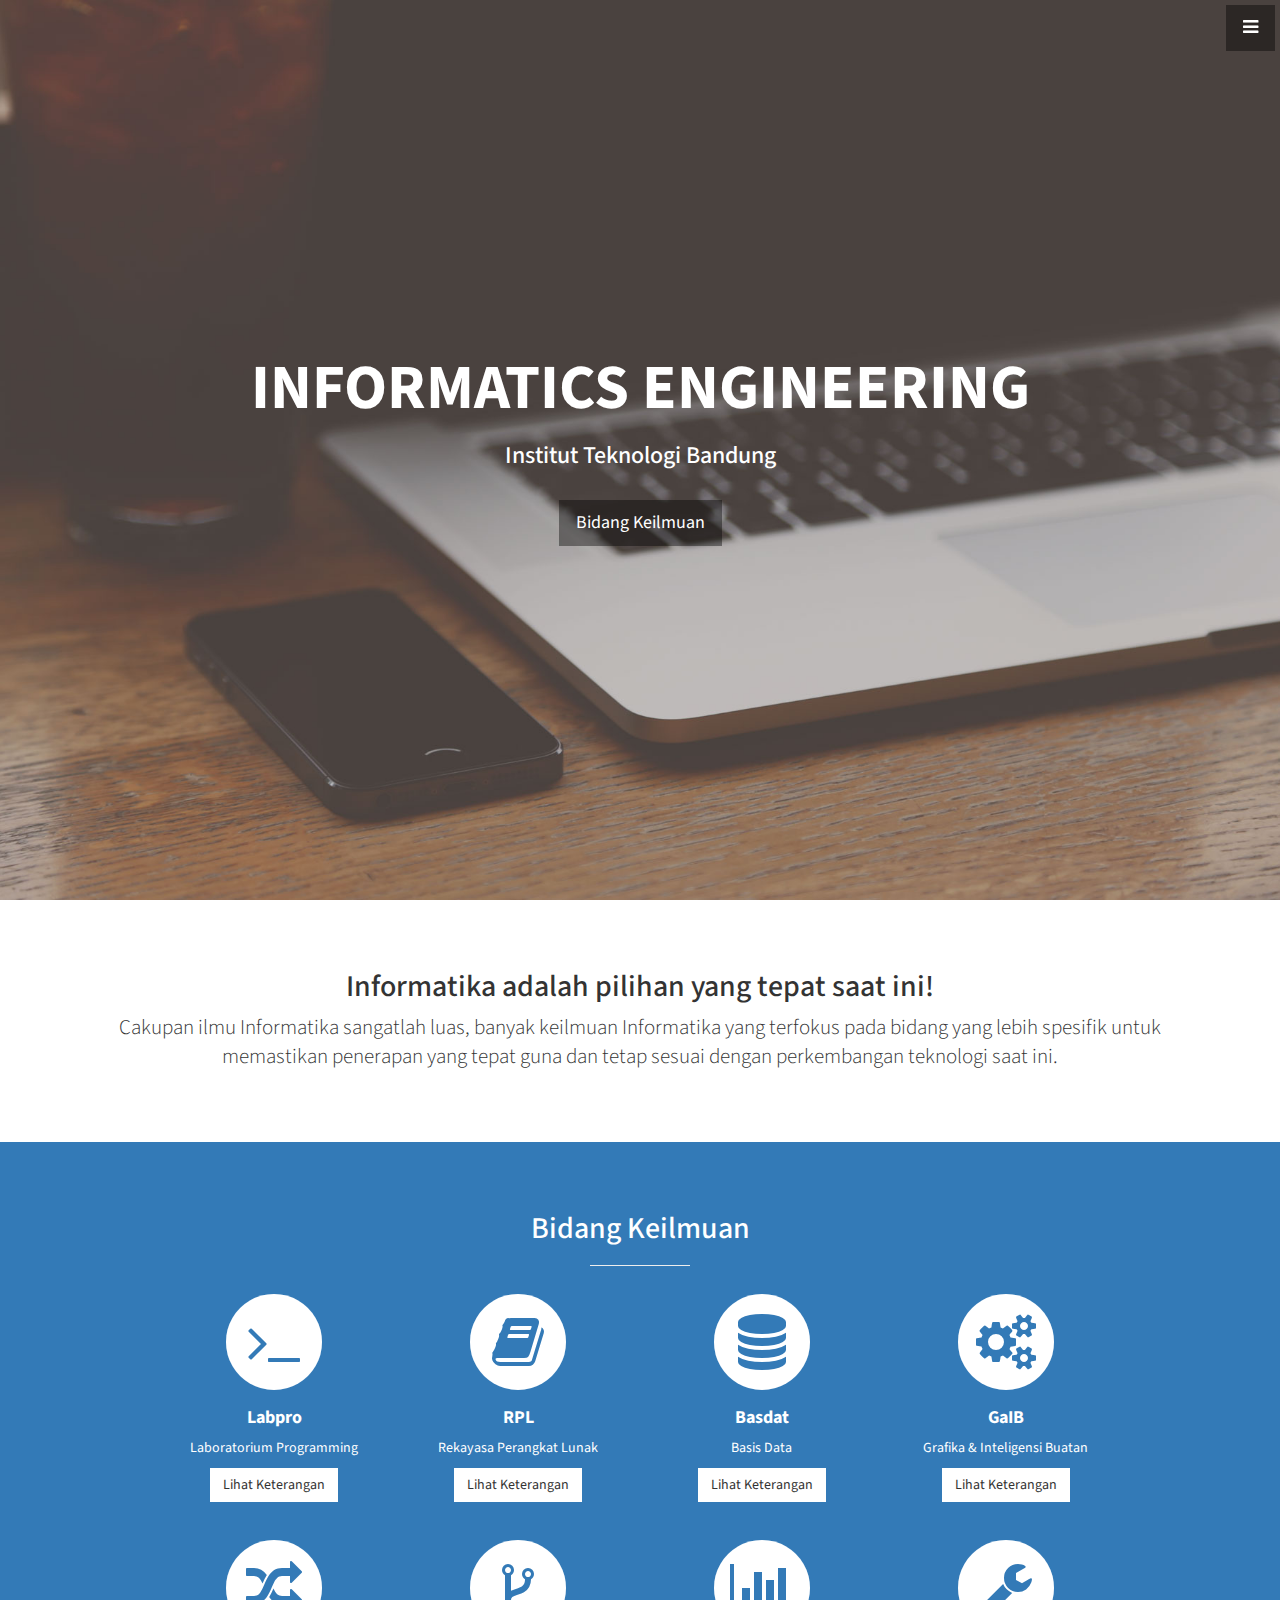
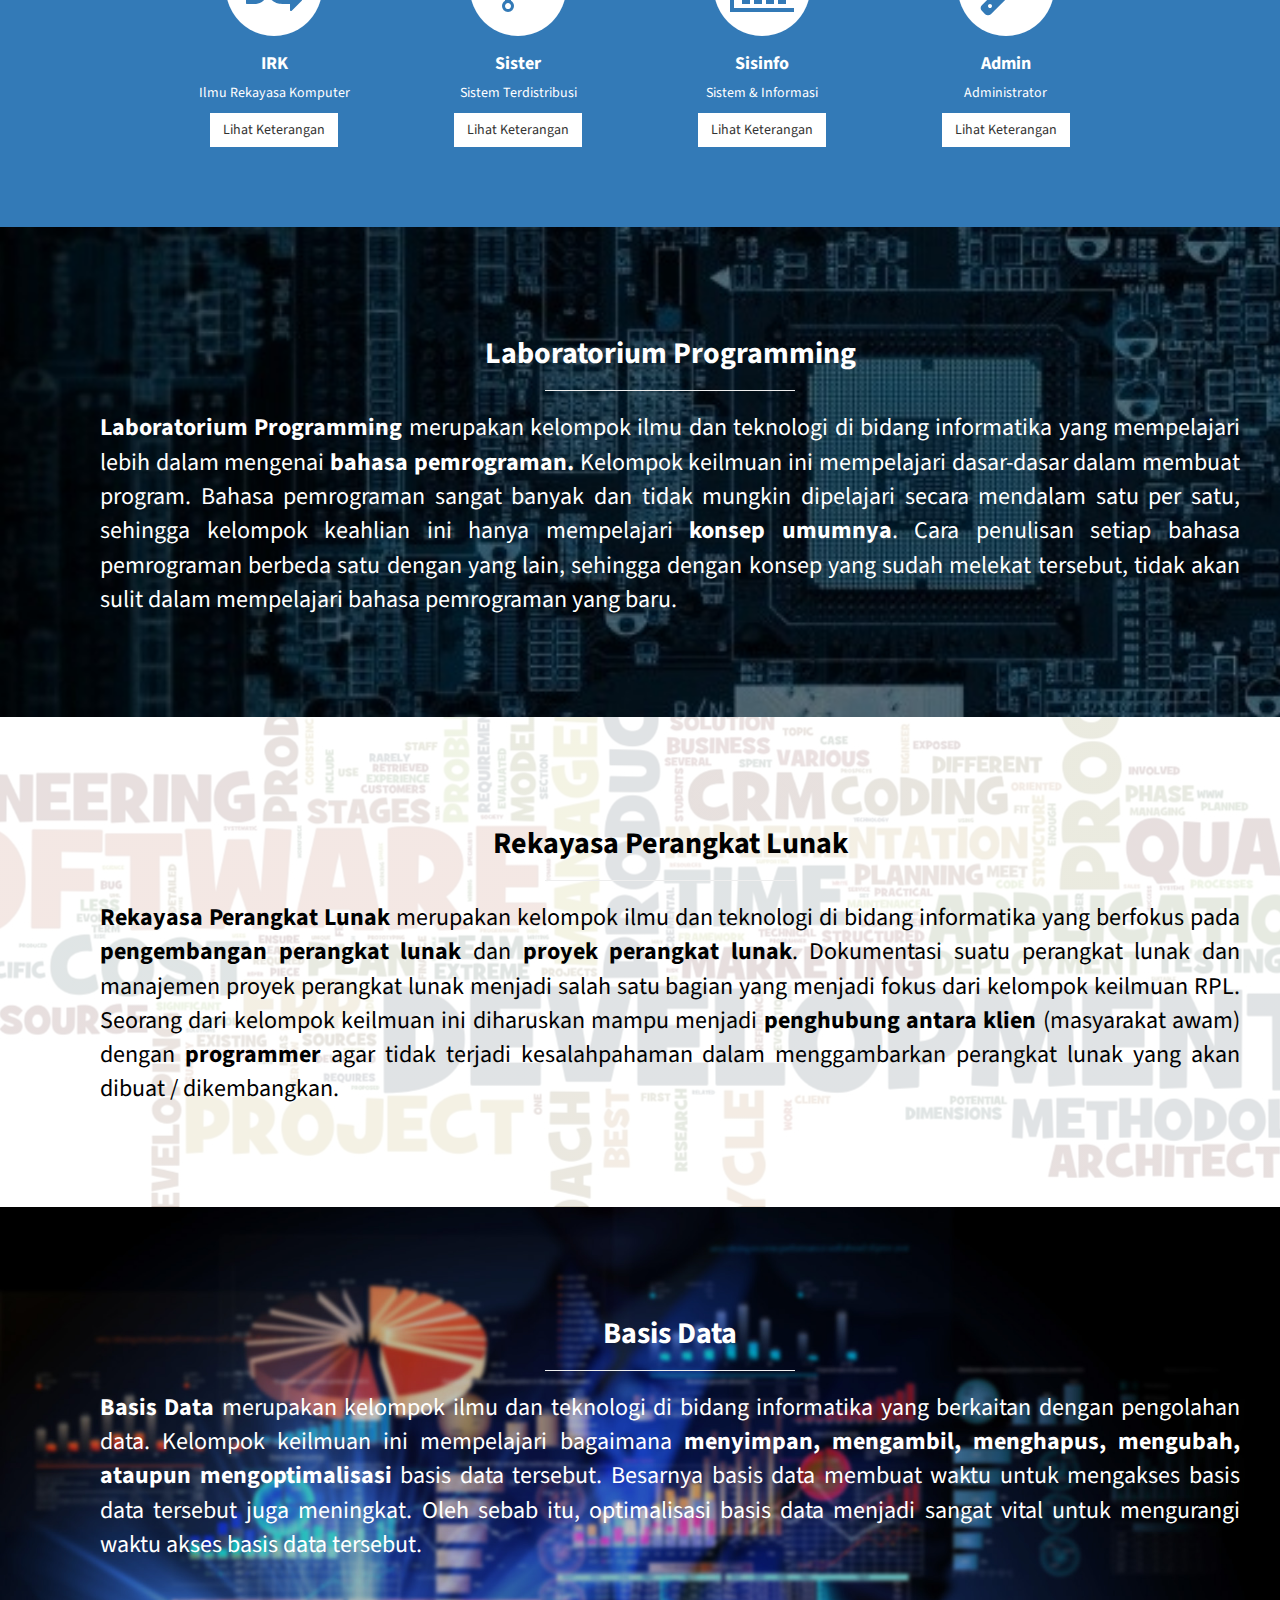
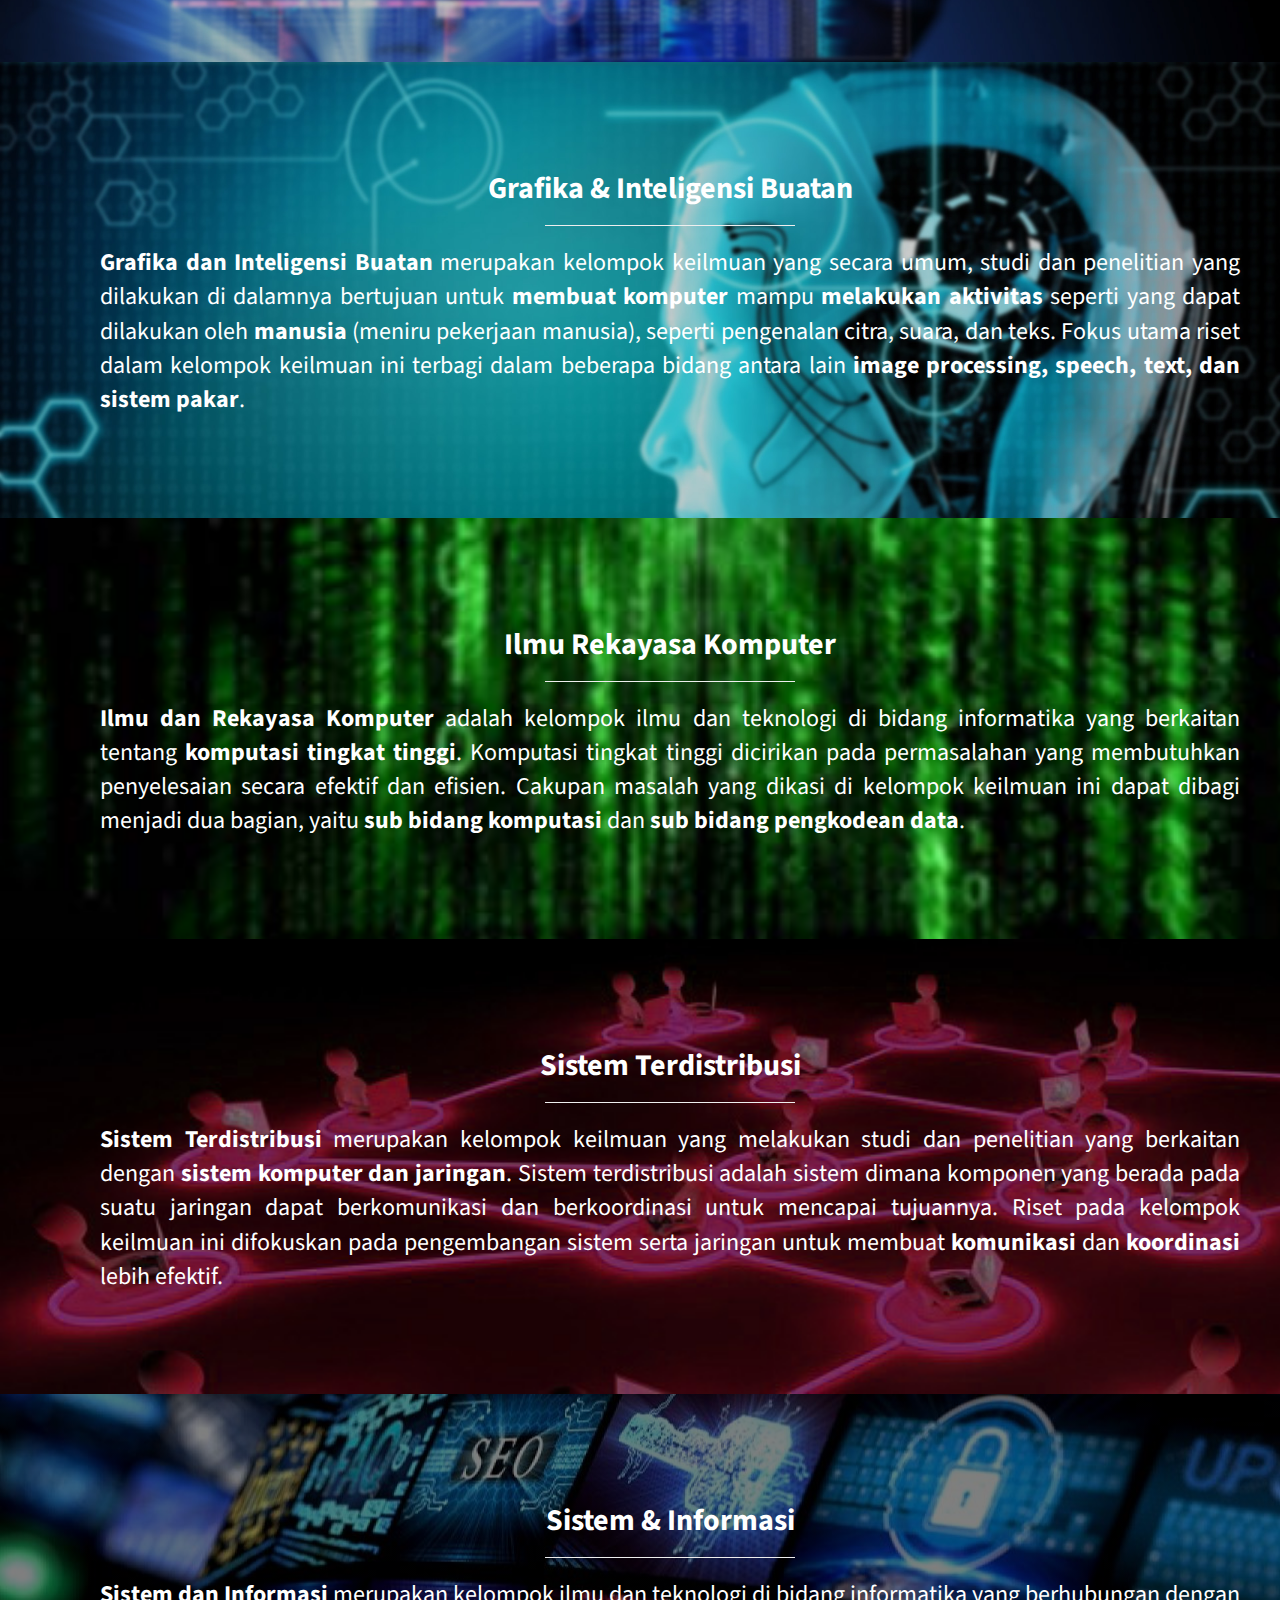
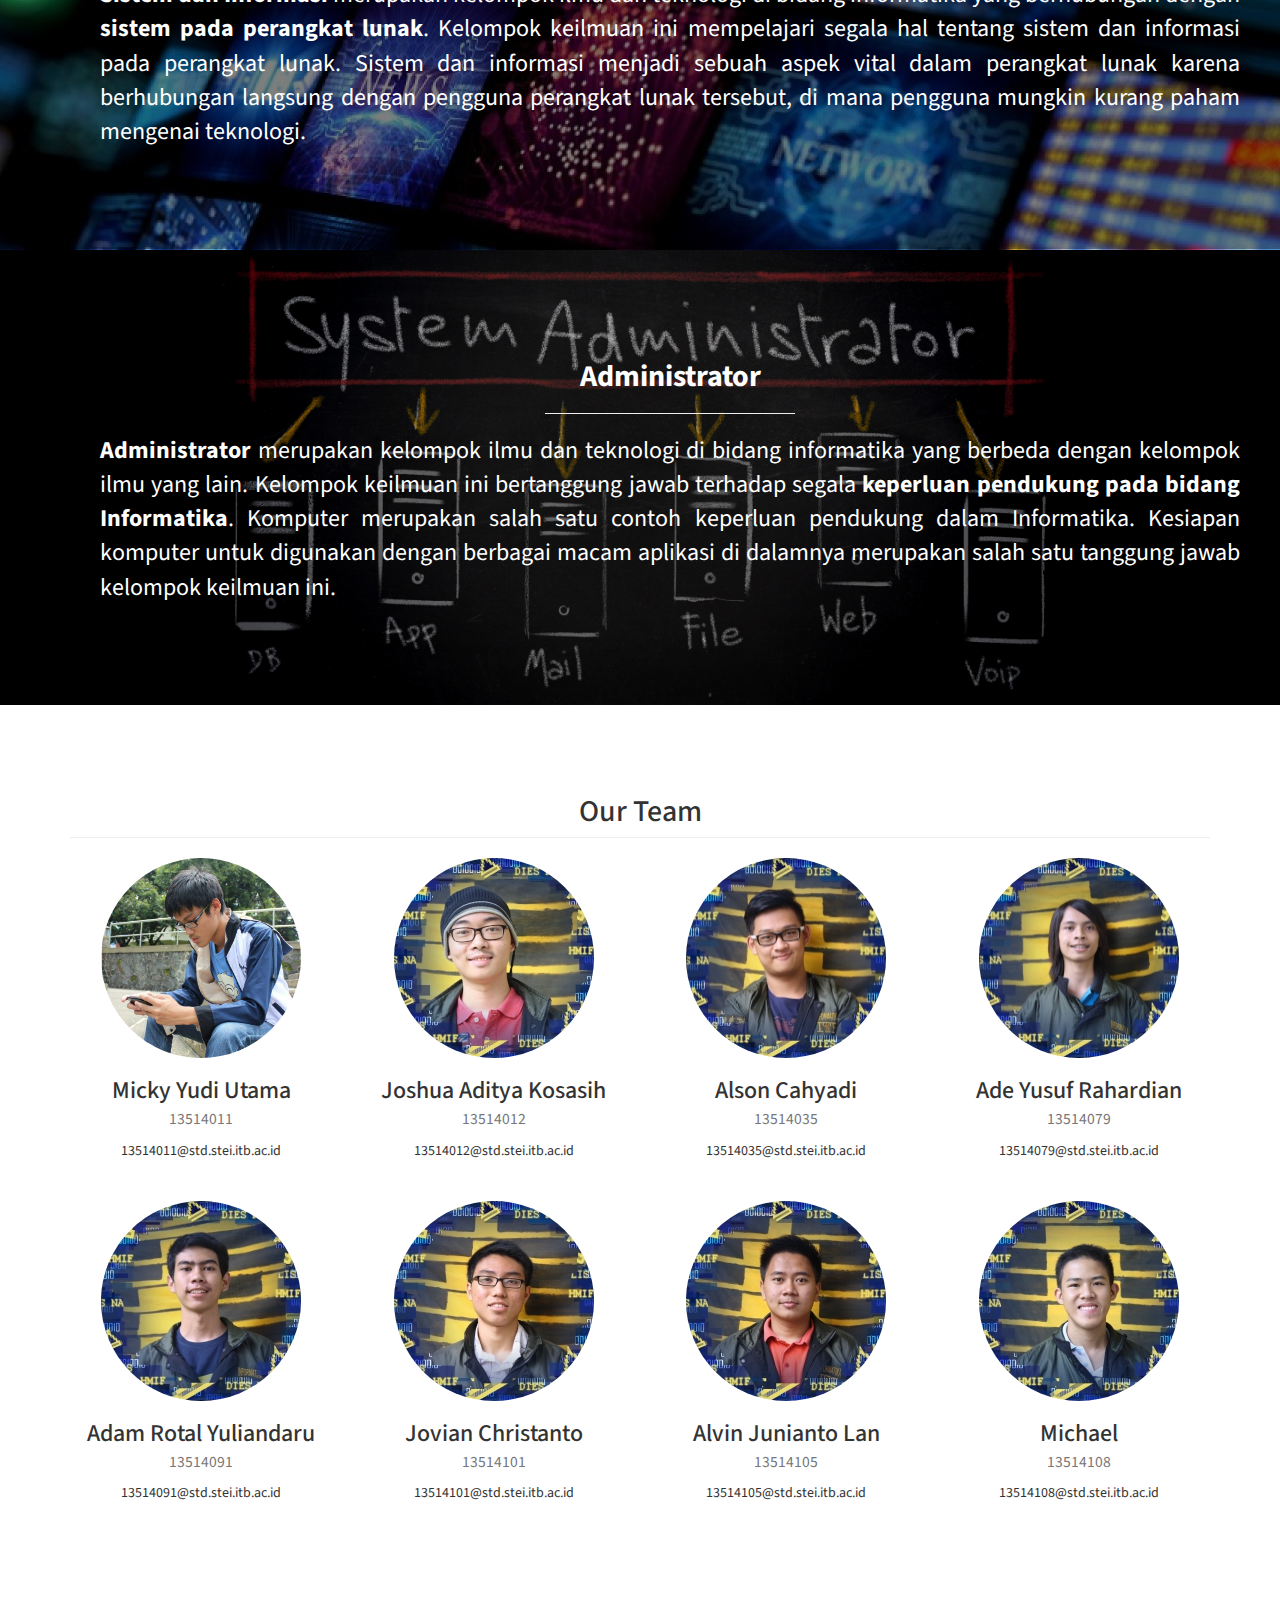
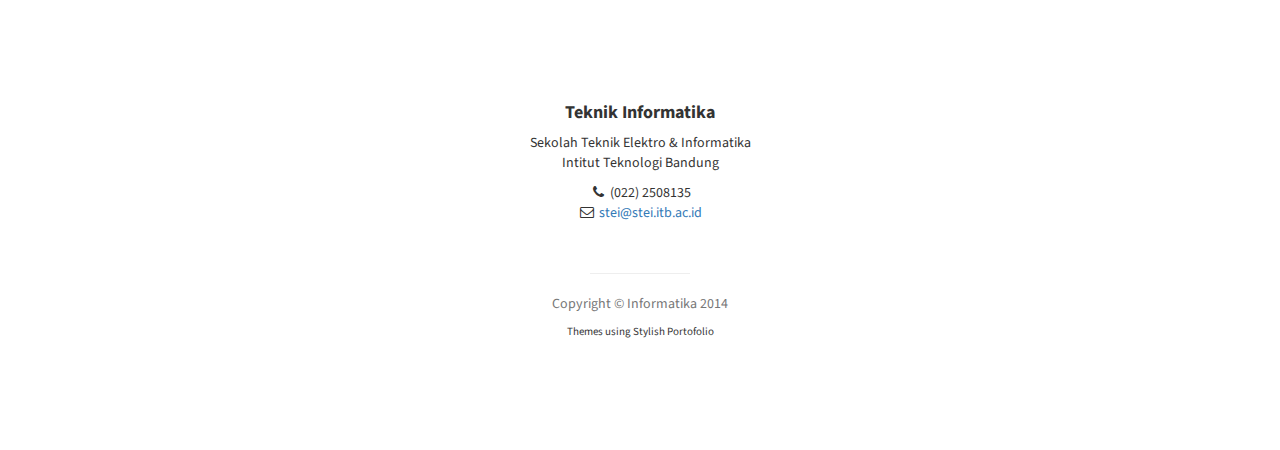
==== commit 06c3de90: "ganti foto" ====
--- a/WebsitePsiper/index.html
+++ b/WebsitePsiper/index.html
@@ -335,7 +335,7 @@
                     <h2 class="page-header"><center>Our Team</center></h2>
                 </div>
                 <div class="col-lg-3 col-sm-6 text-center" style="margin-bottom: 30px;">
-                    <img class="img-circle img-responsive img-center img-team" src="img/team-Micky.PNG" alt="">
+                    <img class="img-circle img-responsive img-center img-team" src="img/team-Micky.jpg" alt="">
                     <h3>Micky Yudi Utama<br>
                         <small>13514011</small>
                     </h3>
